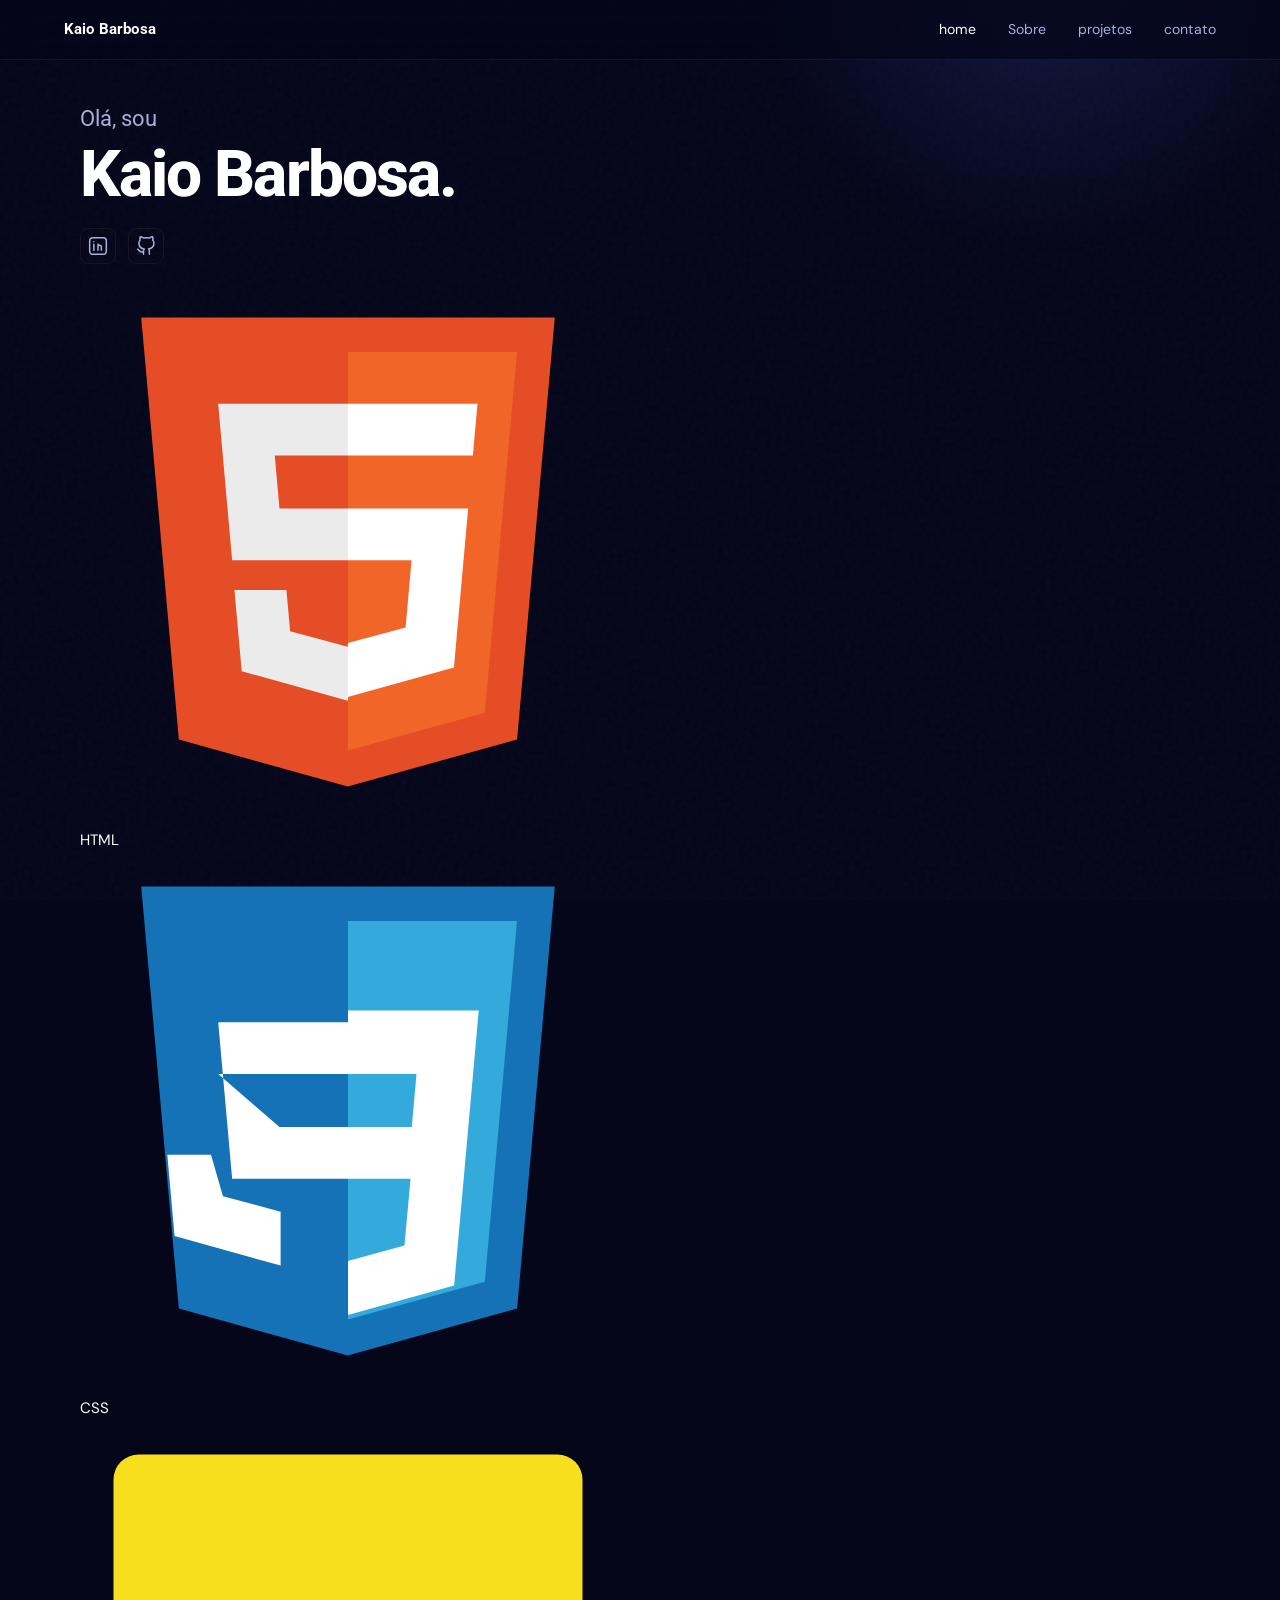
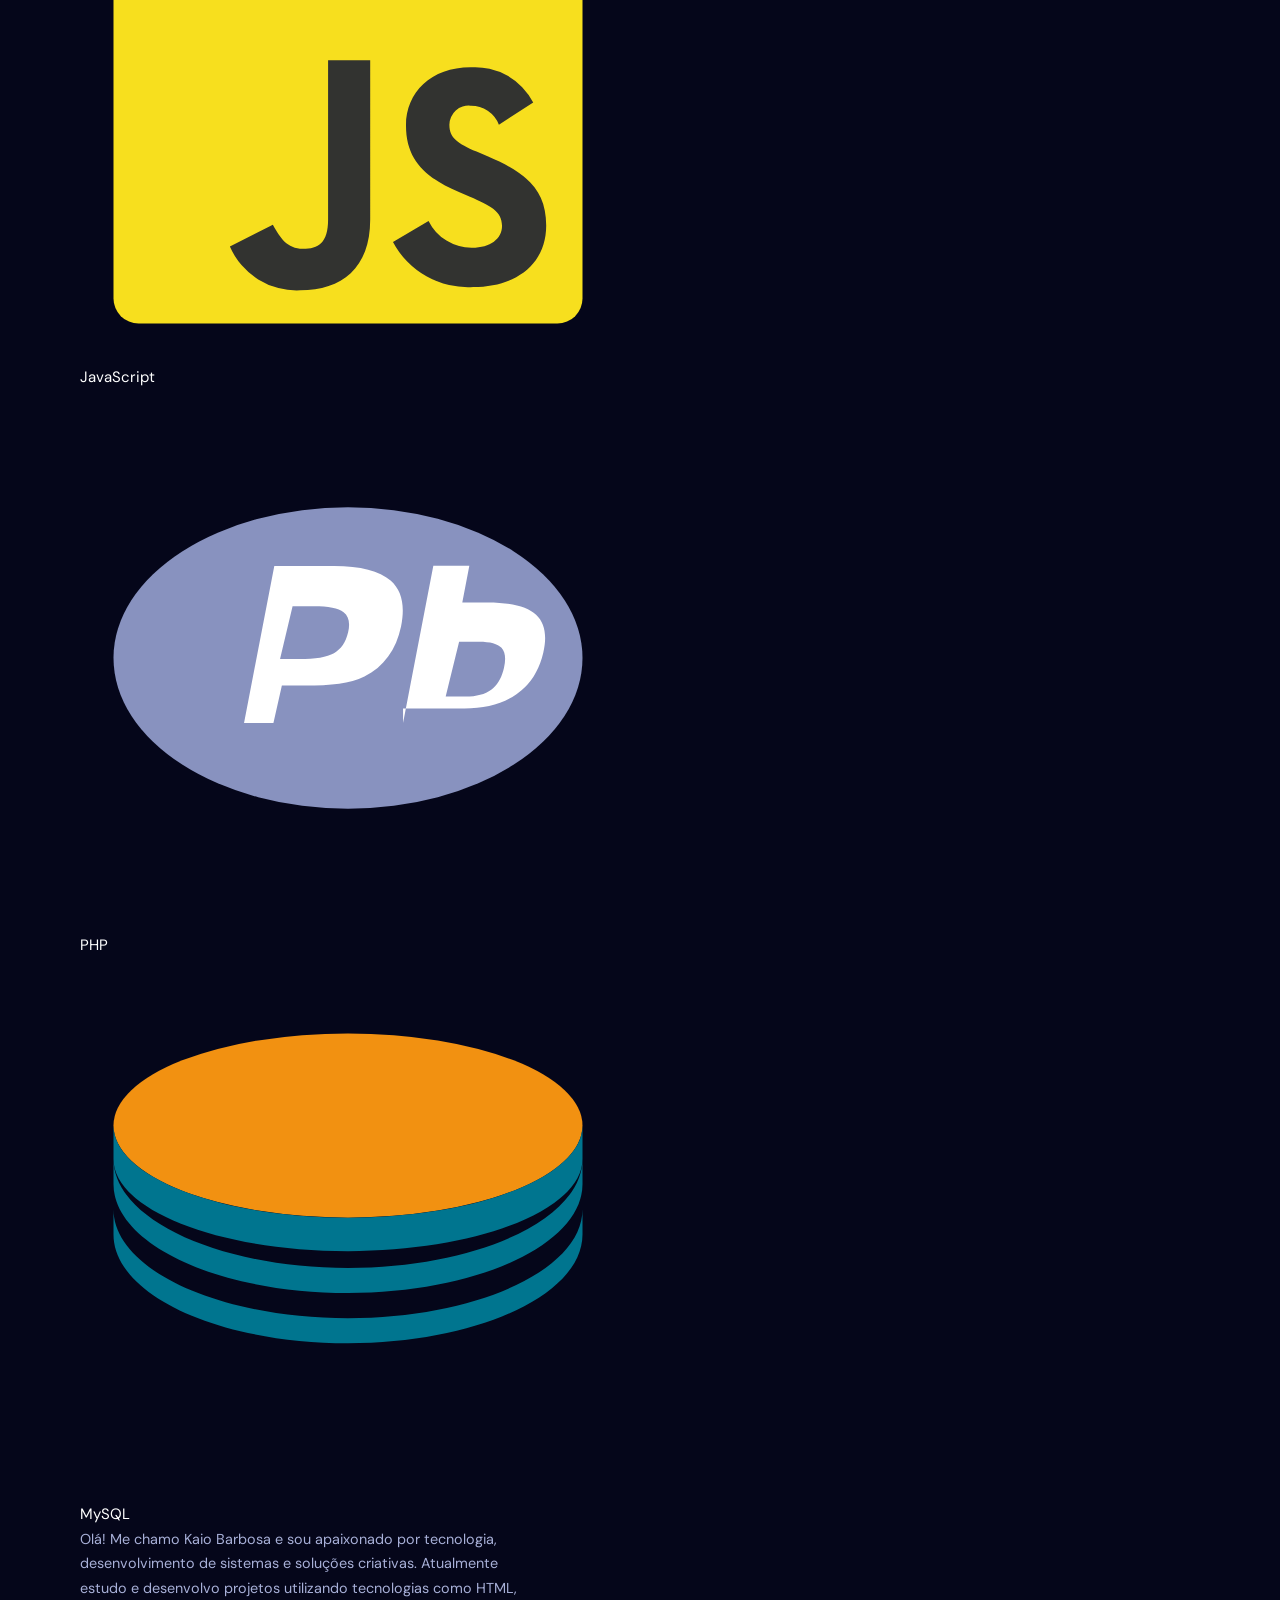
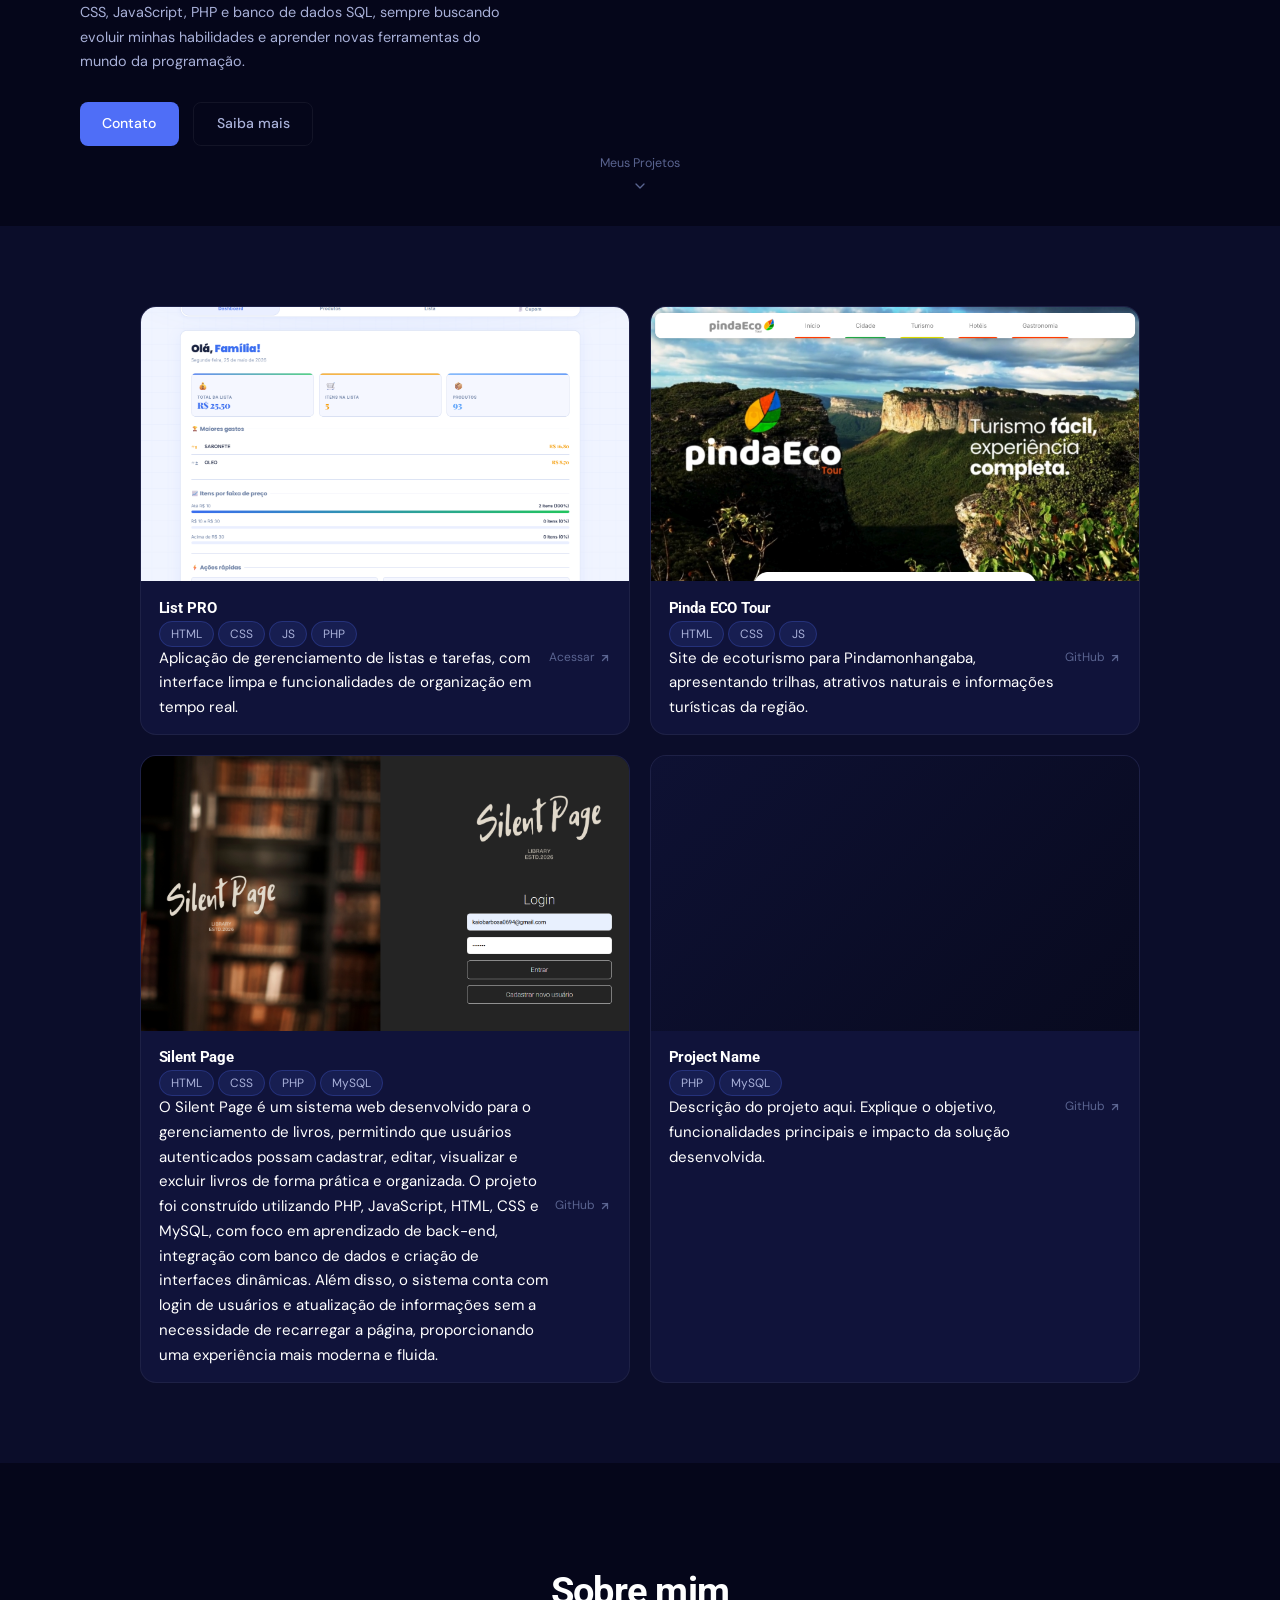
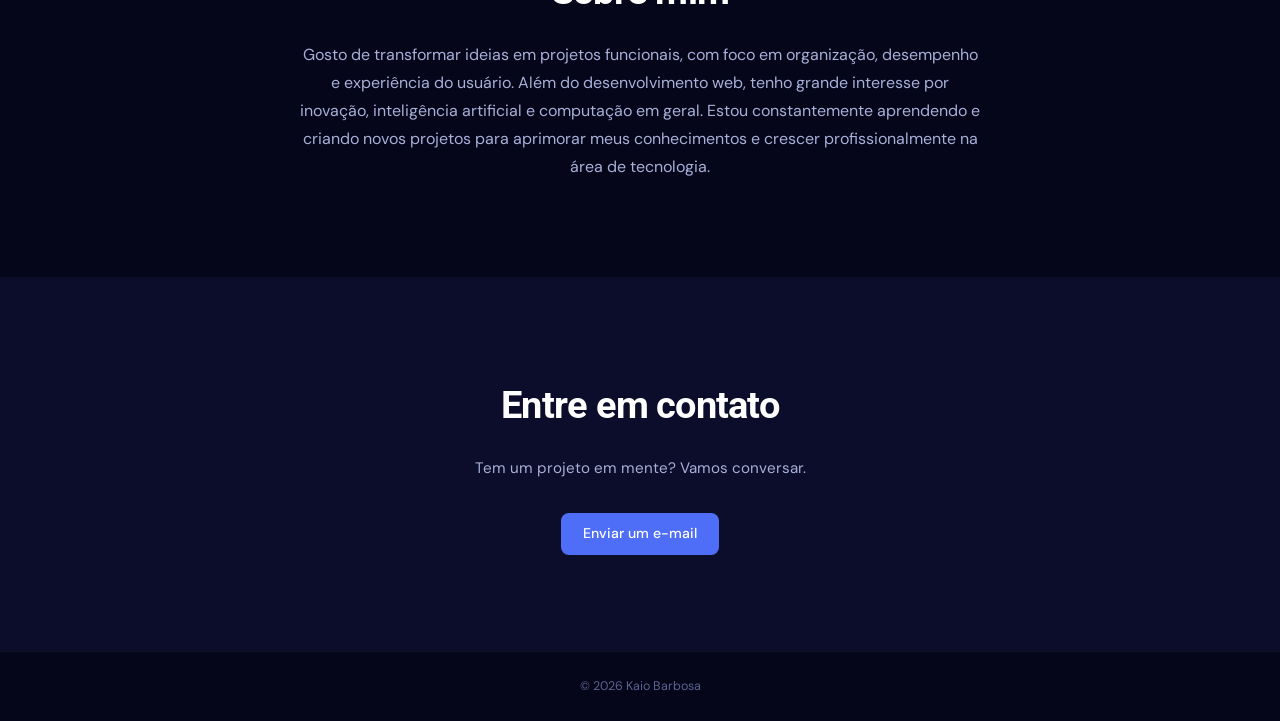
==== index.html @ b432eb0a "atualizando links" ====
<!doctype html>
<html lang="pt_BR">
  <head>
    <meta charset="UTF-8" />
    <meta name="viewport" content="width=device-width, initial-scale=1.0" />
    <title>Kaio Barbosa – Portfolio</title>
    <link rel="stylesheet" href="style.css" />
    <link rel="preconnect" href="https://fonts.googleapis.com" />
    <link rel="preconnect" href="https://fonts.gstatic.com" crossorigin />
    <link
      href="https://fonts.googleapis.com/css2?family=Roboto:wght@300;400;500;700;900&family=DM+Sans:ital,opsz,wght@0,9..40,300;0,9..40,400;0,9..40,500;1,9..40,300&display=swap"
      rel="stylesheet"
    />
  </head>
  <body>
    <!-- NAV -->
    <nav class="nav">
      <span class="nav__logo">Kaio Barbosa</span>
      <ul class="nav__links">
        <li><a href="#hero" class="nav__link active">home</a></li>
        <li><a href="#about" class="nav__link">Sobre</a></li>
        <li><a href="#projects" class="nav__link">projetos</a></li>
        <li><a href="#contact" class="nav__link">contato</a></li>
      </ul>
    </nav>

    <!-- HERO -->
    <section class="hero" id="hero">
      <div class="hero__text">
        <p class="hero__greeting">Olá, sou</p>
        <h1 class="hero__name">Kaio Barbosa.</h1>

        <div class="hero__socials">
          <!-- LinkedIn -->
          <a href="https://www.linkedin.com/in/kaio-barbosa-9aa076366/" class="social-icon" aria-label="LinkedIn">
            <svg
              width="20"
              height="20"
              viewBox="0 0 24 24"
              fill="none"
              stroke="currentColor"
              stroke-width="1.8"
              stroke-linecap="round"
              stroke-linejoin="round"
            >
              <rect x="2" y="2" width="20" height="20" rx="4" />
              <path d="M7 10v7M7 7v.01M12 17v-4a2 2 0 0 1 4 0v4M12 10v7" />
            </svg>
          </a>
          <!-- GitHub -->
          <a href="https://github.com/Kaiob0694" class="social-icon" aria-label="GitHub">
            <svg
              width="20"
              height="20"
              viewBox="0 0 24 24"
              fill="none"
              stroke="currentColor"
              stroke-width="1.8"
              stroke-linecap="round"
              stroke-linejoin="round"
            >
              <path
                d="M9 19c-5 1.5-5-2.5-7-3m14 6v-3.87a3.37 3.37 0 0 0-.94-2.61c3.14-.35 6.44-1.54 6.44-7A5.44 5.44 0 0 0 20 4.77 5.07 5.07 0 0 0 19.91 1S18.73.65 16 2.48a13.38 13.38 0 0 0-7 0C6.27.65 5.09 1 5.09 1A5.07 5.07 0 0 0 5 4.77a5.44 5.44 0 0 0-1.5 3.78c0 5.42 3.3 6.61 6.44 7A3.37 3.37 0 0 0 9 18.13V22"
              />
            </svg>
          </a>
        </div>

        <!-- TECH ICONS ROW -->
        <div class="hero__tech-icons">
          <!-- HTML5 -->
          <div class="tech-icon" title="HTML5">
            <svg viewBox="0 0 32 32" xmlns="http://www.w3.org/2000/svg">
              <path
                d="M5.902 27.201L3.655 2h24.69l-2.25 25.197L15.985 30z"
                fill="#e44d26"
              />
              <path d="M16 27.858l8.17-2.265 1.922-21.532H16z" fill="#f16529" />
              <path
                d="M16 13.407h-4.09l-.282-3.165H16V7.151H8.25l.074.83.759 8.517H16zm0 8.248l-.014.004-3.442-.929-.22-2.465H9.221l.433 4.852 6.332 1.758.014-.004z"
                fill="#ebebeb"
              />
              <path
                d="M15.989 13.407v3.091h3.806l-.358 4.009-3.448.93v3.216l6.337-1.757.046-.522.726-8.137.076-.83zm0-6.256v3.091h7.466l.062-.694.141-1.567.074-.83z"
                fill="#fff"
              />
            </svg>
            <span>HTML</span>
          </div>

          <!-- CSS3 -->
          <div class="tech-icon" title="CSS3">
            <svg viewBox="0 0 32 32" xmlns="http://www.w3.org/2000/svg">
              <path
                d="M5.902 27.201L3.655 2h24.69l-2.25 25.197L15.985 30z"
                fill="#1572b6"
              />
              <path d="M16 27.858l8.17-2.265 1.922-21.532H16z" fill="#33a9dc" />
              <path
                d="M16 13.191h4.09l-.282 3.165H16v3.091h3.732l-.359 3.988-3.373.93v3.22l6.337-1.757.047-.522.727-8.137.074-.83.62-6.938H16zm-7.75 0H16V10.1H8.25l.074.83.759 8.517H16v-3.091h-4.09zm-.43 4.83H5.213l.433 4.852 6.332 1.758v-3.216l-3.442-.929z"
                fill="#fff"
              />
            </svg>
            <span>CSS</span>
          </div>

          <!-- JavaScript -->
          <div class="tech-icon" title="JavaScript">
            <svg viewBox="0 0 32 32" xmlns="http://www.w3.org/2000/svg">
              <rect
                x="2"
                y="2"
                width="28"
                height="28"
                rx="1.5"
                fill="#f7df1e"
              />
              <path
                d="M20.809 23.875a2.866 2.866 0 0 0 2.6 1.6c1.09 0 1.787-.545 1.787-1.3 0-.9-.716-1.222-1.916-1.747l-.658-.282c-1.9-.809-3.16-1.822-3.16-3.964 0-1.973 1.5-3.476 3.853-3.476a3.889 3.889 0 0 1 3.742 2.107l-2.048 1.314a1.789 1.789 0 0 0-1.694-1.134 1.149 1.149 0 0 0-1.262 1.134c0 .794.49 1.116 1.622 1.608l.658.282c2.237.959 3.5 1.938 3.5 4.134 0 2.369-1.861 3.67-4.359 3.67a5.055 5.055 0 0 1-4.789-2.691zm-9.295.228c.439.777.837 1.435 1.8 1.435.918 0 1.497-.359 1.497-1.754v-9.5h2.514v9.528c0 2.894-1.697 4.208-4.177 4.208a4.342 4.342 0 0 1-4.2-2.619z"
                fill="#323330"
              />
            </svg>
            <span>JavaScript</span>
          </div>

          <!-- PHP -->
          <div class="tech-icon" title="PHP">
            <svg viewBox="0 0 32 32" xmlns="http://www.w3.org/2000/svg">
              <ellipse cx="16" cy="16" rx="14" ry="9" fill="#8892bf" />
              <path
                d="M9.793 19.878L11.6 10.5h3.567c1.584 0 2.709.293 3.375.878.669.585.878 1.497.625 2.736-.143.686-.4 1.285-.771 1.797-.368.51-.84.908-1.416 1.193-.434.212-.937.355-1.509.43-.57.073-1.27.11-2.1.11h-1.319l-.504 2.234zm2.15-3.814h1.15c.96 0 1.65-.117 2.07-.35.424-.236.705-.65.844-1.244.13-.57.04-.972-.27-1.205-.31-.233-.903-.35-1.78-.35h-1.266zm7.344 3.814l1.807-9.378h2.15l-.42 2.184h1.494c1.415 0 2.385.244 2.91.732.524.487.668 1.246.43 2.277-.247 1.08-.78 1.904-1.6 2.472-.816.566-1.856.85-3.12.85h-3.651zm2.545-1.58h1.193c.65 0 1.159-.136 1.527-.408.37-.273.624-.71.762-1.311.124-.547.074-.942-.15-1.185-.224-.243-.67-.364-1.337-.364h-1.193z"
                fill="#fff"
              />
            </svg>
            <span>PHP</span>
          </div>

          <!-- MySQL -->
          <div class="tech-icon" title="MySQL">
            <svg viewBox="0 0 32 32" xmlns="http://www.w3.org/2000/svg">
              <path
                d="M2 16.5c0 3.59 6.268 6.5 14 6.5s14-2.91 14-6.5V15c0 3.59-6.268 6.5-14 6.5S2 18.59 2 15z"
                fill="#00758f"
              />
              <path
                d="M2 12c0 3.59 6.268 6.5 14 6.5S30 15.59 30 12v1.5C30 17.09 23.732 20 16 20S2 17.09 2 13.5z"
                fill="#00758f"
              />
              <ellipse cx="16" cy="10" rx="14" ry="5.5" fill="#f29111" />
              <path
                d="M2 10v2c0 3.04 6.268 5.5 14 5.5S30 15.04 30 12v-2c0 3.04-6.268 5.5-14 5.5S2 13.04 2 10z"
                fill="#00758f"
              />
            </svg>
            <span>MySQL</span>
          </div>
        </div>

        <p class="hero__bio">
          Olá! Me chamo Kaio Barbosa e sou apaixonado por tecnologia,
          desenvolvimento de sistemas e soluções criativas. Atualmente estudo e
          desenvolvo projetos utilizando tecnologias como HTML, CSS, JavaScript,
          PHP e banco de dados SQL, sempre buscando evoluir minhas habilidades e
          aprender novas ferramentas do mundo da programação.
        </p>

        <div class="hero__cta">
          <a href="#contact" class="btn btn--primary">Contato</a>
          <a href="#about" class="btn btn--ghost">Saiba mais</a>
        </div>
      </div>

      <a href="#projects" class="discover">
        <span>Meus Projetos</span>
        <svg
          width="16"
          height="16"
          viewBox="0 0 24 24"
          fill="none"
          stroke="currentColor"
          stroke-width="2"
          stroke-linecap="round"
          stroke-linejoin="round"
        >
          <polyline points="6 9 12 15 18 9" />
        </svg>
      </a>
    </section>

    <!-- PROJECTS -->
    <section class="projects" id="projects">
      <div class="projects__grid">
        <article class="project-card">
          <div class="project-card__img">
            <img src="img/list_pro.png" alt="List PRO" />
          </div>
          <div class="project-card__body">
            <div class="project-card__info">
              <h3 class="project-card__name">List PRO</h3>
              <div class="project-card__tech-tags">
                <span class="tech-tag tech-tag--html">HTML</span>
                <span class="tech-tag tech-tag--css">CSS</span>
                <span class="tech-tag tech-tag--js">JS</span>
                <span class="tech-tag tech-tag--php">PHP</span>
              </div>
              <p class="project-card__desc">
                Aplicação de gerenciamento de listas e tarefas, com interface
                limpa e funcionalidades de organização em tempo real.
              </p>
            </div>
            <a href="https://silentpage.rf.gd/" class="project-card__link">
              Acessar
              <svg
                width="12"
                height="12"
                viewBox="0 0 24 24"
                fill="none"
                stroke="currentColor"
                stroke-width="2.5"
                stroke-linecap="round"
                stroke-linejoin="round"
              >
                <path d="M7 17L17 7M7 7h10v10" />
              </svg>
            </a>
          </div>
        </article>

        <article class="project-card">
          <div class="project-card__img">
            <img src="img/pindaEco.png" alt="Pinda Eco" />
          </div>
          <div class="project-card__body">
            <div class="project-card__info">
              <h3 class="project-card__name">Pinda ECO Tour</h3>
              <div class="project-card__tech-tags">
                <span class="tech-tag tech-tag--html">HTML</span>
                <span class="tech-tag tech-tag--css">CSS</span>
                <span class="tech-tag tech-tag--js">JS</span>
              </div>
              <p class="project-card__desc">
                Site de ecoturismo para Pindamonhangaba, apresentando trilhas,
                atrativos naturais e informações turísticas da região.
              </p>
            </div>
            <a
              href="https://kaiob0694.github.io/ecopinda/"
              class="project-card__link"
            >
              GitHub
              <svg
                width="12"
                height="12"
                viewBox="0 0 24 24"
                fill="none"
                stroke="currentColor"
                stroke-width="2.5"
                stroke-linecap="round"
                stroke-linejoin="round"
              >
                <path d="M7 17L17 7M7 7h10v10" />
              </svg>
            </a>
          </div>
        </article>

        <article class="project-card">
          <div class="project-card__img">
            <img src="img/silent.png" alt="silentPage" />
          </div>
          <div class="project-card__body">
            <div class="project-card__info">
              <h3 class="project-card__name">Silent Page</h3>
              <div class="project-card__tech-tags">
                <span class="tech-tag tech-tag--html">HTML</span>
                <span class="tech-tag tech-tag--css">CSS</span>
                <span class="tech-tag tech-tag--php">PHP</span>
                <span class="tech-tag tech-tag--mysql">MySQL</span>
              </div>
              <p class="project-card__desc">
                O Silent Page é um sistema web desenvolvido para o gerenciamento
                de livros, permitindo que usuários autenticados possam
                cadastrar, editar, visualizar e excluir livros de forma prática
                e organizada. O projeto foi construído utilizando PHP,
                JavaScript, HTML, CSS e MySQL, com foco em aprendizado de
                back-end, integração com banco de dados e criação de interfaces
                dinâmicas. Além disso, o sistema conta com login de usuários e
                atualização de informações sem a necessidade de recarregar a
                página, proporcionando uma experiência mais moderna e fluida.
              </p>
            </div>
            <a href="#" class="project-card__link">
              GitHub
              <svg
                width="12"
                height="12"
                viewBox="0 0 24 24"
                fill="none"
                stroke="currentColor"
                stroke-width="2.5"
                stroke-linecap="round"
                stroke-linejoin="round"
              >
                <path d="M7 17L17 7M7 7h10v10" />
              </svg>
            </a>
          </div>
        </article>

        <article class="project-card">
          <div class="project-card__img"></div>
          <div class="project-card__body">
            <div class="project-card__info">
              <h3 class="project-card__name">Project Name</h3>
              <div class="project-card__tech-tags">
                <span class="tech-tag tech-tag--php">PHP</span>
                <span class="tech-tag tech-tag--mysql">MySQL</span>
              </div>
              <p class="project-card__desc">
                Descrição do projeto aqui. Explique o objetivo, funcionalidades
                principais e impacto da solução desenvolvida.
              </p>
            </div>
            <a href="#" class="project-card__link">
              GitHub
              <svg
                width="12"
                height="12"
                viewBox="0 0 24 24"
                fill="none"
                stroke="currentColor"
                stroke-width="2.5"
                stroke-linecap="round"
                stroke-linejoin="round"
              >
                <path d="M7 17L17 7M7 7h10v10" />
              </svg>
            </a>
          </div>
        </article>
      </div>
    </section>

    <!-- ABOUT -->
    <section class="about" id="about">
      <div class="about__inner">
        <h2 class="section-title">Sobre mim</h2>
        <p class="about__text">
          Gosto de transformar ideias em projetos funcionais, com foco em
          organização, desempenho e experiência do usuário. Além do
          desenvolvimento web, tenho grande interesse por inovação, inteligência
          artificial e computação em geral. Estou constantemente aprendendo e
          criando novos projetos para aprimorar meus conhecimentos e crescer
          profissionalmente na área de tecnologia.
        </p>
      </div>
    </section>

    <!-- CONTACT -->
    <section class="contact" id="contact">
      <div class="contact__inner">
        <h2 class="section-title">Entre em contato</h2>
        <p class="contact__sub">Tem um projeto em mente? Vamos conversar.</p>
        <a href="mailto:kaio@example.com" class="btn btn--primary"
          >Enviar um e-mail</a
        >
      </div>
    </section>

    <footer class="footer">
      <span>© 2026 Kaio Barbosa</span>
    </footer>

    <script src="script.js"></script>
  </body>
</html>
---- style.css ----
/* ─── RESET & TOKENS ─────────────────────────────────────────────────────── */
*, *::before, *::after { box-sizing: border-box; margin: 0; padding: 0; }

:root {
  --bg-base:    #05061a;
  --bg-surface: #0b0d2a;
  --bg-card:    #10133a;
  --bg-card2:   #0e1133;
  --accent:     #4f6ef7;
  --accent-soft:#2a3a8c;
  --text-hi:    #ffffff;
  --text-mid:   #a8b0d8;
  --text-lo:    #5a6490;
  --border:     rgba(255,255,255,.06);
  --radius:     16px;
  --font-head:  'Roboto', sans-serif;
  --font-body:  'DM Sans', sans-serif;
}

html { scroll-behavior: smooth; }

body {
  background: var(--bg-base);
  color: var(--text-hi);
  font-family: var(--font-body);
  font-size: 15px;
  line-height: 1.65;
  overflow-x: hidden;
}

/* subtle noise overlay */
body::before {
  content: '';
  position: fixed;
  inset: 0;
  background-image: url("data:image/svg+xml,%3Csvg viewBox='0 0 200 200' xmlns='http://www.w3.org/2000/svg'%3E%3Cfilter id='n'%3E%3CfeTurbulence type='fractalNoise' baseFrequency='0.85' numOctaves='4' stitchTiles='stitch'/%3E%3C/filter%3E%3Crect width='100%25' height='100%25' filter='url(%23n)' opacity='1'/%3E%3C/svg%3E");
  opacity: .03;
  pointer-events: none;
  z-index: 0;
}

/* ─── TYPOGRAPHY HELPERS ─────────────────────────────────────────────────── */
.section-title {
  font-family: var(--font-head);
  font-size: clamp(1.6rem, 4vw, 2.4rem);
  font-weight: 700;
  letter-spacing: -.02em;
  margin-bottom: 1.2rem;
}

/* ─── NAV ────────────────────────────────────────────────────────────────── */
.nav {
  position: fixed;
  top: 0; left: 0; right: 0;
  z-index: 100;
  display: flex;
  align-items: center;
  justify-content: space-between;
  padding: 0 clamp(1.5rem, 5vw, 4rem);
  height: 60px;
  background: rgba(5, 6, 26, .75);
  backdrop-filter: blur(18px);
  border-bottom: 1px solid var(--border);
}

.nav__logo {
  font-family: var(--font-head);
  font-weight: 700;
  font-size: .95rem;
  letter-spacing: .01em;
  color: var(--text-hi);
}

.nav__links {
  display: flex;
  gap: 2rem;
  list-style: none;
}

.nav__link {
  color: var(--text-mid);
  text-decoration: none;
  font-size: .88rem;
  font-weight: 400;
  transition: color .2s;
}
.nav__link:hover,
.nav__link.active { color: var(--text-hi); }

/* ─── HERO ───────────────────────────────────────────────────────────────── */
.hero {
  position: relative;
  min-height: 100vh;
  display: grid;
  grid-template-columns: 1fr 1fr;
  align-items: center;
  gap: 3rem;
  padding: 100px clamp(1.5rem, 7vw, 5rem) 5rem;
  overflow: hidden;
}

/* radial bg glow */
.hero::after {
  content: '';
  position: absolute;
  top: -10%;
  right: -5%;
  width: 600px;
  height: 600px;
  background: radial-gradient(circle, rgba(79,110,247,.18) 0%, transparent 70%);
  pointer-events: none;
}

.hero__greeting {
  font-size: clamp(1.1rem, 2.5vw, 1.4rem);
  font-family: var(--font-head);
  color: var(--text-mid);
  font-weight: 400;
  animation: fadeUp .6s ease both;
}

.hero__name {
  font-family: var(--font-head);
  font-size: clamp(2.2rem, 6vw, 4rem);
  font-weight: 800;
  letter-spacing: -.03em;
  line-height: 1.05;
  margin-top: .25rem;
  animation: fadeUp .6s .1s ease both;
}

.hero__socials {
  display: flex;
  gap: .75rem;
  margin: 1.25rem 0;
  animation: fadeUp .6s .2s ease both;
}

.social-icon {
  display: grid;
  place-items: center;
  width: 36px;
  height: 36px;
  border: 1px solid var(--border);
  border-radius: 8px;
  color: var(--text-mid);
  transition: color .2s, border-color .2s, background .2s;
}
.social-icon:hover {
  color: var(--text-hi);
  border-color: var(--accent);
  background: rgba(79,110,247,.1);
}

.hero__bio {
  color: var(--text-mid);
  max-width: 440px;
  font-size: .9rem;
  line-height: 1.7;
  animation: fadeUp .6s .3s ease both;
}

.hero__cta {
  display: flex;
  gap: .9rem;
  margin-top: 1.75rem;
  animation: fadeUp .6s .4s ease both;
}

/* ─── BUTTONS ────────────────────────────────────────────────────────────── */
.btn {
  display: inline-flex;
  align-items: center;
  gap: .4rem;
  padding: .6rem 1.4rem;
  border-radius: 8px;
  font-family: var(--font-body);
  font-size: .88rem;
  font-weight: 500;
  cursor: pointer;
  text-decoration: none;
  transition: opacity .2s, transform .15s;
}
.btn:hover { opacity: .88; transform: translateY(-1px); }

.btn--primary {
  background: var(--accent);
  color: #fff;
  border: none;
}

.btn--ghost {
  background: transparent;
  color: var(--text-mid);
  border: 1px solid var(--border);
}
.btn--ghost:hover { color: var(--text-hi); border-color: rgba(255,255,255,.2); }

/* ─── HERO CARD ──────────────────────────────────────────────────────────── */
.hero__visual {
  display: flex;
  flex-direction: column;
  align-items: center;
  gap: 1.5rem;
  animation: fadeUp .6s .15s ease both;
}

.hero__card {
  position: relative;
  width: 100%;
  max-width: 460px;
  aspect-ratio: 16/9;
  background: var(--bg-card);
  border: 1px solid var(--border);
  border-radius: var(--radius);
  overflow: hidden;
  display: flex;
  align-items: flex-end;
}

.hero__card-glow {
  position: absolute;
  inset: 0;
  background: radial-gradient(ellipse at 30% 30%, rgba(79,110,247,.25) 0%, transparent 65%);
  pointer-events: none;
}

.hero__card-content {
  position: relative;
  padding: 1.5rem;
  width: 100%;
}

.hero__card-label {
  font-family: var(--font-head);
  font-size: .75rem;
  font-weight: 600;
  letter-spacing: .1em;
  text-transform: uppercase;
  color: var(--accent);
  display: block;
  margin-bottom: .75rem;
}

.hero__tech-stack {
  display: flex;
  flex-wrap: wrap;
  gap: .4rem;
}

.tech-tag {
  padding: .25rem .7rem;
  background: rgba(79,110,247,.12);
  border: 1px solid rgba(79,110,247,.25);
  border-radius: 999px;
  font-size: .75rem;
  color: var(--text-mid);
}

.hero__dots {
  display: flex;
  gap: .5rem;
}

.dot {
  width: 28px;
  height: 28px;
  border-radius: 50%;
  border: 1px solid var(--border);
  background: transparent;
  cursor: pointer;
  color: var(--text-lo);
  font-size: .65rem;
  transition: border-color .2s, background .2s;
}
.dot.active,
.dot:hover {
  border-color: var(--accent);
  background: rgba(79,110,247,.15);
}

/* ─── DISCOVER ───────────────────────────────────────────────────────────── */
.discover {
  position: absolute;
  bottom: 2rem;
  left: 50%;
  transform: translateX(-50%);
  display: flex;
  flex-direction: column;
  align-items: center;
  gap: .3rem;
  color: var(--text-lo);
  font-size: .78rem;
  text-decoration: none;
  animation: bounce 2s 1s ease-in-out infinite;
  transition: color .2s;
}
.discover:hover { color: var(--text-mid); }

@keyframes bounce {
  0%,100% { transform: translateX(-50%) translateY(0); }
  50%      { transform: translateX(-50%) translateY(6px); }
}

/* ─── PROJECTS ───────────────────────────────────────────────────────────── */
.projects {
  padding: 5rem clamp(1.5rem, 7vw, 5rem);
  background: var(--bg-surface);
  position: relative;
  z-index: 1;
}

.projects__grid {
  display: grid;
  grid-template-columns: 1fr 1fr;
  gap: 1.25rem;
  max-width: 1000px;
  margin: 0 auto;
}

.project-card {
  position: relative;
  background: var(--bg-card);
  border: 1px solid var(--border);
  border-radius: var(--radius);
  overflow: hidden;
  transition: transform .25s ease, border-color .25s ease;
  cursor: pointer;
}
.project-card:hover {
  transform: translateY(-4px);
  border-color: rgba(79,110,247,.35);
}

.project-card__img {
  width: 100%;
  aspect-ratio: 16/9;
  background: linear-gradient(135deg, var(--bg-card2) 0%, #080a1f 100%);
  position: relative;
  overflow: hidden;
}

.project-card__img img {
  width: 100%;
  height: 100%;
  object-fit: cover;
  display: block;
}

/* subtle shimmer on hover */
.project-card__img::after {
  content: '';
  position: absolute;
  inset: 0;
  background: linear-gradient(120deg, transparent 30%, rgba(79,110,247,.07) 50%, transparent 70%);
  transform: translateX(-100%);
  transition: transform .5s ease;
}
.project-card:hover .project-card__img::after {
  transform: translateX(100%);
}

.project-card__body {
  display: flex;
  align-items: center;
  justify-content: space-between;
  padding: .9rem 1.1rem;
}

.project-card__name {
  font-family: var(--font-head);
  font-size: .95rem;
  font-weight: 700;
  letter-spacing: -.01em;
}

.project-card__link {
  display: inline-flex;
  align-items: center;
  gap: .3rem;
  font-size: .75rem;
  color: var(--text-lo);
  text-decoration: none;
  transition: color .2s;
}
.project-card__link:hover { color: var(--accent); }

/* ─── ABOUT ──────────────────────────────────────────────────────────────── */
.about {
  padding: 6rem clamp(1.5rem, 7vw, 5rem);
  position: relative;
  z-index: 1;
}

.about__inner { max-width: 680px; margin: 0 auto; text-align: center; }

.about__text {
  color: var(--text-mid);
  font-size: 1rem;
  line-height: 1.75;
}

/* ─── CONTACT ────────────────────────────────────────────────────────────── */
.contact {
  padding: 6rem clamp(1.5rem, 7vw, 5rem);
  background: var(--bg-surface);
  text-align: center;
  position: relative;
  z-index: 1;
}

.contact__inner { max-width: 480px; margin: 0 auto; }

.contact__sub {
  color: var(--text-mid);
  margin-bottom: 2rem;
  font-size: .95rem;
}

/* ─── FOOTER ─────────────────────────────────────────────────────────────── */
.footer {
  text-align: center;
  padding: 1.5rem;
  font-size: .78rem;
  color: var(--text-lo);
  border-top: 1px solid var(--border);
  position: relative;
  z-index: 1;
}

/* ─── ANIMATIONS ─────────────────────────────────────────────────────────── */
@keyframes fadeUp {
  from { opacity: 0; transform: translateY(20px); }
  to   { opacity: 1; transform: translateY(0); }
}

/* ─── RESPONSIVE ─────────────────────────────────────────────────────────── */
@media (max-width: 768px) {
  .hero {
    grid-template-columns: 1fr;
    padding-top: 90px;
    text-align: center;
  }
  .hero__visual { order: -1; }
  .hero__socials { justify-content: center; }
  .hero__bio { margin: 0 auto; }
  .hero__cta { justify-content: center; }
  .projects__grid { grid-template-columns: 1fr; }
  .nav__links { gap: 1.25rem; }
}

@media (max-width: 480px) {
  .nav__links { display: none; }
}
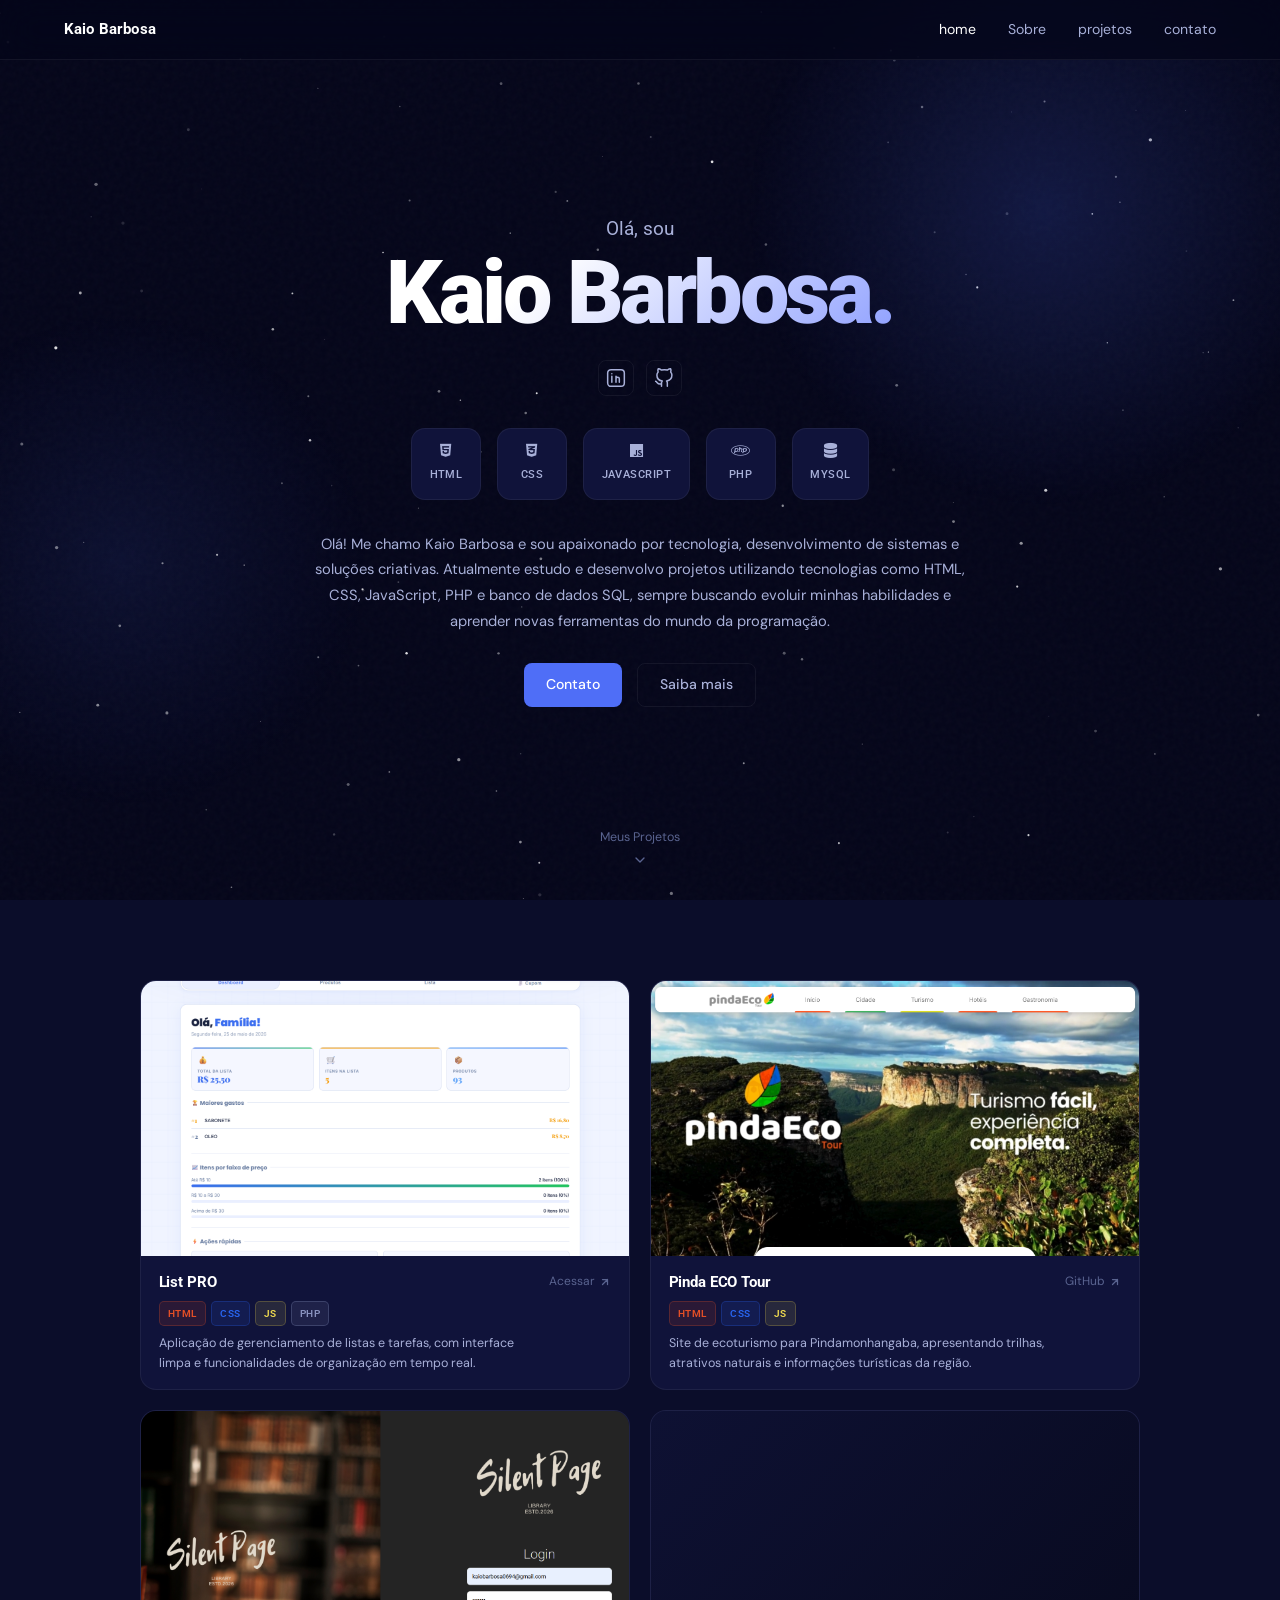
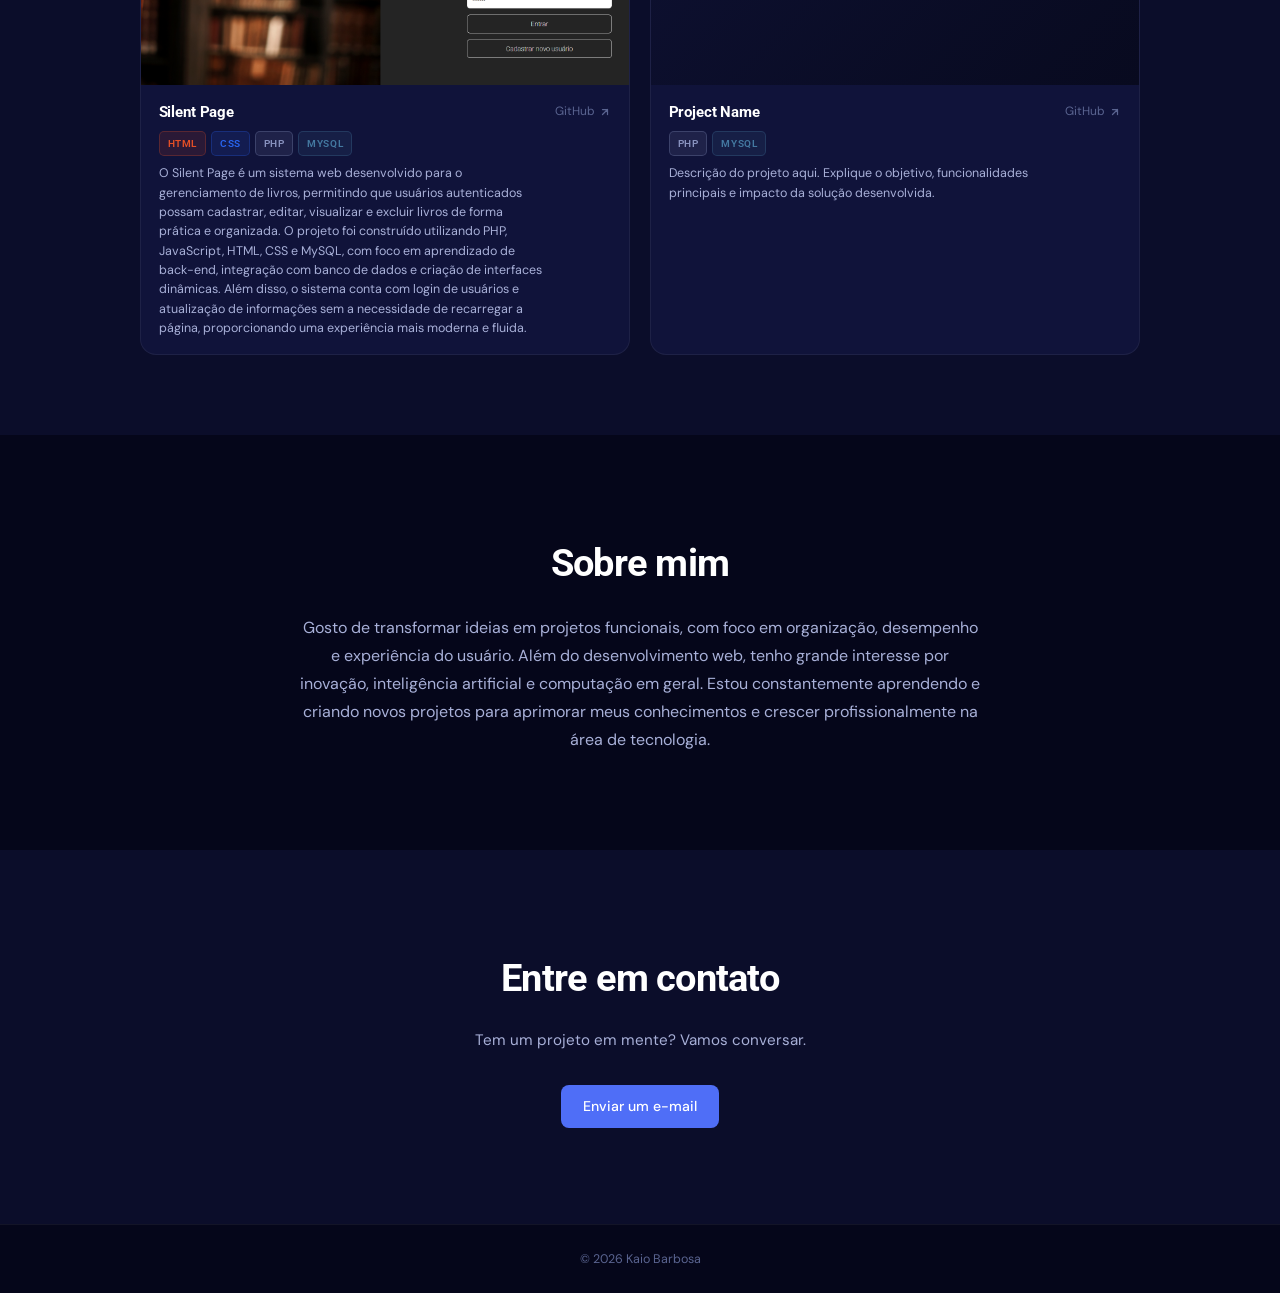
==== commit c77df160: "correção" ====
--- a/index.html
+++ b/index.html
@@ -7,6 +7,10 @@
     <link rel="stylesheet" href="style.css" />
     <link rel="preconnect" href="https://fonts.googleapis.com" />
     <link rel="preconnect" href="https://fonts.gstatic.com" crossorigin />
+    <link
+      rel="stylesheet"
+      href="https://cdnjs.cloudflare.com/ajax/libs/font-awesome/6.5.0/css/all.min.css"
+    />
     <link
       href="https://fonts.googleapis.com/css2?family=Roboto:wght@300;400;500;700;900&family=DM+Sans:ital,opsz,wght@0,9..40,300;0,9..40,400;0,9..40,500;1,9..40,300&display=swap"
       rel="stylesheet"
@@ -24,15 +28,19 @@
       </ul>
     </nav>
 
-    <!-- HERO -->
     <section class="hero" id="hero">
+      <canvas id="starCanvas"></canvas>
       <div class="hero__text">
         <p class="hero__greeting">Olá, sou</p>
         <h1 class="hero__name">Kaio Barbosa.</h1>
 
         <div class="hero__socials">
           <!-- LinkedIn -->
-          <a href="https://www.linkedin.com/in/kaio-barbosa-9aa076366/" class="social-icon" aria-label="LinkedIn">
+          <a
+            href="https://www.linkedin.com/in/kaio-barbosa-9aa076366/"
+            class="social-icon"
+            aria-label="LinkedIn"
+          >
             <svg
               width="20"
               height="20"
@@ -48,7 +56,11 @@
             </svg>
           </a>
           <!-- GitHub -->
-          <a href="https://github.com/Kaiob0694" class="social-icon" aria-label="GitHub">
+          <a
+            href="https://github.com/Kaiob0694"
+            class="social-icon"
+            aria-label="GitHub"
+          >
             <svg
               width="20"
               height="20"
@@ -68,90 +80,24 @@
 
         <!-- TECH ICONS ROW -->
         <div class="hero__tech-icons">
-          <!-- HTML5 -->
           <div class="tech-icon" title="HTML5">
-            <svg viewBox="0 0 32 32" xmlns="http://www.w3.org/2000/svg">
-              <path
-                d="M5.902 27.201L3.655 2h24.69l-2.25 25.197L15.985 30z"
-                fill="#e44d26"
-              />
-              <path d="M16 27.858l8.17-2.265 1.922-21.532H16z" fill="#f16529" />
-              <path
-                d="M16 13.407h-4.09l-.282-3.165H16V7.151H8.25l.074.83.759 8.517H16zm0 8.248l-.014.004-3.442-.929-.22-2.465H9.221l.433 4.852 6.332 1.758.014-.004z"
-                fill="#ebebeb"
-              />
-              <path
-                d="M15.989 13.407v3.091h3.806l-.358 4.009-3.448.93v3.216l6.337-1.757.046-.522.726-8.137.076-.83zm0-6.256v3.091h7.466l.062-.694.141-1.567.074-.83z"
-                fill="#fff"
-              />
-            </svg>
+            <i class="fa-brands fa-html5"></i>
             <span>HTML</span>
           </div>
-
-          <!-- CSS3 -->
           <div class="tech-icon" title="CSS3">
-            <svg viewBox="0 0 32 32" xmlns="http://www.w3.org/2000/svg">
-              <path
-                d="M5.902 27.201L3.655 2h24.69l-2.25 25.197L15.985 30z"
-                fill="#1572b6"
-              />
-              <path d="M16 27.858l8.17-2.265 1.922-21.532H16z" fill="#33a9dc" />
-              <path
-                d="M16 13.191h4.09l-.282 3.165H16v3.091h3.732l-.359 3.988-3.373.93v3.22l6.337-1.757.047-.522.727-8.137.074-.83.62-6.938H16zm-7.75 0H16V10.1H8.25l.074.83.759 8.517H16v-3.091h-4.09zm-.43 4.83H5.213l.433 4.852 6.332 1.758v-3.216l-3.442-.929z"
-                fill="#fff"
-              />
-            </svg>
+            <i class="fa-brands fa-css3-alt"></i>
             <span>CSS</span>
           </div>
-
-          <!-- JavaScript -->
           <div class="tech-icon" title="JavaScript">
-            <svg viewBox="0 0 32 32" xmlns="http://www.w3.org/2000/svg">
-              <rect
-                x="2"
-                y="2"
-                width="28"
-                height="28"
-                rx="1.5"
-                fill="#f7df1e"
-              />
-              <path
-                d="M20.809 23.875a2.866 2.866 0 0 0 2.6 1.6c1.09 0 1.787-.545 1.787-1.3 0-.9-.716-1.222-1.916-1.747l-.658-.282c-1.9-.809-3.16-1.822-3.16-3.964 0-1.973 1.5-3.476 3.853-3.476a3.889 3.889 0 0 1 3.742 2.107l-2.048 1.314a1.789 1.789 0 0 0-1.694-1.134 1.149 1.149 0 0 0-1.262 1.134c0 .794.49 1.116 1.622 1.608l.658.282c2.237.959 3.5 1.938 3.5 4.134 0 2.369-1.861 3.67-4.359 3.67a5.055 5.055 0 0 1-4.789-2.691zm-9.295.228c.439.777.837 1.435 1.8 1.435.918 0 1.497-.359 1.497-1.754v-9.5h2.514v9.528c0 2.894-1.697 4.208-4.177 4.208a4.342 4.342 0 0 1-4.2-2.619z"
-                fill="#323330"
-              />
-            </svg>
+            <i class="fa-brands fa-js"></i>
             <span>JavaScript</span>
           </div>
-
-          <!-- PHP -->
           <div class="tech-icon" title="PHP">
-            <svg viewBox="0 0 32 32" xmlns="http://www.w3.org/2000/svg">
-              <ellipse cx="16" cy="16" rx="14" ry="9" fill="#8892bf" />
-              <path
-                d="M9.793 19.878L11.6 10.5h3.567c1.584 0 2.709.293 3.375.878.669.585.878 1.497.625 2.736-.143.686-.4 1.285-.771 1.797-.368.51-.84.908-1.416 1.193-.434.212-.937.355-1.509.43-.57.073-1.27.11-2.1.11h-1.319l-.504 2.234zm2.15-3.814h1.15c.96 0 1.65-.117 2.07-.35.424-.236.705-.65.844-1.244.13-.57.04-.972-.27-1.205-.31-.233-.903-.35-1.78-.35h-1.266zm7.344 3.814l1.807-9.378h2.15l-.42 2.184h1.494c1.415 0 2.385.244 2.91.732.524.487.668 1.246.43 2.277-.247 1.08-.78 1.904-1.6 2.472-.816.566-1.856.85-3.12.85h-3.651zm2.545-1.58h1.193c.65 0 1.159-.136 1.527-.408.37-.273.624-.71.762-1.311.124-.547.074-.942-.15-1.185-.224-.243-.67-.364-1.337-.364h-1.193z"
-                fill="#fff"
-              />
-            </svg>
+            <i class="fa-brands fa-php"></i>
             <span>PHP</span>
           </div>
-
-          <!-- MySQL -->
           <div class="tech-icon" title="MySQL">
-            <svg viewBox="0 0 32 32" xmlns="http://www.w3.org/2000/svg">
-              <path
-                d="M2 16.5c0 3.59 6.268 6.5 14 6.5s14-2.91 14-6.5V15c0 3.59-6.268 6.5-14 6.5S2 18.59 2 15z"
-                fill="#00758f"
-              />
-              <path
-                d="M2 12c0 3.59 6.268 6.5 14 6.5S30 15.59 30 12v1.5C30 17.09 23.732 20 16 20S2 17.09 2 13.5z"
-                fill="#00758f"
-              />
-              <ellipse cx="16" cy="10" rx="14" ry="5.5" fill="#f29111" />
-              <path
-                d="M2 10v2c0 3.04 6.268 5.5 14 5.5S30 15.04 30 12v-2c0 3.04-6.268 5.5-14 5.5S2 13.04 2 10z"
-                fill="#00758f"
-              />
-            </svg>
+            <i class="fa-solid fa-database"></i>
             <span>MySQL</span>
           </div>
         </div>
@@ -289,7 +235,7 @@
                 página, proporcionando uma experiência mais moderna e fluida.
               </p>
             </div>
-            <a href="#" class="project-card__link">
+            <a href="https://bibliotech.rf.gd/?i=1" class="project-card__link">
               GitHub
               <svg
                 width="12"
--- a/style.css
+++ b/style.css
@@ -1,23 +1,31 @@
 /* ─── RESET & TOKENS ─────────────────────────────────────────────────────── */
-*, *::before, *::after { box-sizing: border-box; margin: 0; padding: 0; }
+*,
+*::before,
+*::after {
+  box-sizing: border-box;
+  margin: 0;
+  padding: 0;
+}
 
 :root {
-  --bg-base:    #05061a;
+  --bg-base: #05061a;
   --bg-surface: #0b0d2a;
-  --bg-card:    #10133a;
-  --bg-card2:   #0e1133;
-  --accent:     #4f6ef7;
-  --accent-soft:#2a3a8c;
-  --text-hi:    #ffffff;
-  --text-mid:   #a8b0d8;
-  --text-lo:    #5a6490;
-  --border:     rgba(255,255,255,.06);
-  --radius:     16px;
-  --font-head:  'Roboto', sans-serif;
-  --font-body:  'DM Sans', sans-serif;
-}
-
-html { scroll-behavior: smooth; }
+  --bg-card: #10133a;
+  --bg-card2: #0e1133;
+  --accent: #4f6ef7;
+  --accent-soft: #2a3a8c;
+  --text-hi: #ffffff;
+  --text-mid: #a8b0d8;
+  --text-lo: #5a6490;
+  --border: rgba(255, 255, 255, 0.06);
+  --radius: 16px;
+  --font-head: "Roboto", sans-serif;
+  --font-body: "DM Sans", sans-serif;
+}
+
+html {
+  scroll-behavior: smooth;
+}
 
 body {
   background: var(--bg-base);
@@ -30,11 +38,11 @@
 
 /* subtle noise overlay */
 body::before {
-  content: '';
+  content: "";
   position: fixed;
   inset: 0;
   background-image: url("data:image/svg+xml,%3Csvg viewBox='0 0 200 200' xmlns='http://www.w3.org/2000/svg'%3E%3Cfilter id='n'%3E%3CfeTurbulence type='fractalNoise' baseFrequency='0.85' numOctaves='4' stitchTiles='stitch'/%3E%3C/filter%3E%3Crect width='100%25' height='100%25' filter='url(%23n)' opacity='1'/%3E%3C/svg%3E");
-  opacity: .03;
+  opacity: 0.03;
   pointer-events: none;
   z-index: 0;
 }
@@ -44,21 +52,23 @@
   font-family: var(--font-head);
   font-size: clamp(1.6rem, 4vw, 2.4rem);
   font-weight: 700;
-  letter-spacing: -.02em;
+  letter-spacing: -0.02em;
   margin-bottom: 1.2rem;
 }
 
 /* ─── NAV ────────────────────────────────────────────────────────────────── */
 .nav {
   position: fixed;
-  top: 0; left: 0; right: 0;
+  top: 0;
+  left: 0;
+  right: 0;
   z-index: 100;
   display: flex;
   align-items: center;
   justify-content: space-between;
   padding: 0 clamp(1.5rem, 5vw, 4rem);
   height: 60px;
-  background: rgba(5, 6, 26, .75);
+  background: rgba(5, 6, 26, 0.75);
   backdrop-filter: blur(18px);
   border-bottom: 1px solid var(--border);
 }
@@ -66,8 +76,8 @@
 .nav__logo {
   font-family: var(--font-head);
   font-weight: 700;
-  font-size: .95rem;
-  letter-spacing: .01em;
+  font-size: 0.95rem;
+  letter-spacing: 0.01em;
   color: var(--text-hi);
 }
 
@@ -80,60 +90,98 @@
 .nav__link {
   color: var(--text-mid);
   text-decoration: none;
-  font-size: .88rem;
+  font-size: 0.88rem;
   font-weight: 400;
-  transition: color .2s;
+  transition: color 0.2s;
 }
 .nav__link:hover,
-.nav__link.active { color: var(--text-hi); }
+.nav__link.active {
+  color: var(--text-hi);
+}
 
 /* ─── HERO ───────────────────────────────────────────────────────────────── */
 .hero {
   position: relative;
   min-height: 100vh;
-  display: grid;
-  grid-template-columns: 1fr 1fr;
-  align-items: center;
-  gap: 3rem;
+  display: flex;
+  flex-direction: column;
+  align-items: center;
+  justify-content: center;
+  text-align: center;
   padding: 100px clamp(1.5rem, 7vw, 5rem) 5rem;
   overflow: hidden;
 }
 
 /* radial bg glow */
 .hero::after {
-  content: '';
+  content: "";
   position: absolute;
   top: -10%;
   right: -5%;
   width: 600px;
   height: 600px;
-  background: radial-gradient(circle, rgba(79,110,247,.18) 0%, transparent 70%);
+  background: radial-gradient(
+    circle,
+    rgba(79, 110, 247, 0.18) 0%,
+    transparent 70%
+  );
   pointer-events: none;
 }
 
+/* second glow left */
+.hero::before {
+  content: "";
+  position: absolute;
+  bottom: 10%;
+  left: -10%;
+  width: 500px;
+  height: 500px;
+  background: radial-gradient(
+    circle,
+    rgba(79, 110, 247, 0.1) 0%,
+    transparent 70%
+  );
+  pointer-events: none;
+  z-index: 0;
+}
+
+.hero__text {
+  position: relative;
+  z-index: 1;
+  display: flex;
+  flex-direction: column;
+  align-items: center;
+  max-width: 820px;
+}
+
 .hero__greeting {
-  font-size: clamp(1.1rem, 2.5vw, 1.4rem);
+  font-size: clamp(1rem, 2.5vw, 1.2rem);
   font-family: var(--font-head);
   color: var(--text-mid);
   font-weight: 400;
-  animation: fadeUp .6s ease both;
+  animation: fadeUp 0.6s ease both;
 }
 
 .hero__name {
   font-family: var(--font-head);
-  font-size: clamp(2.2rem, 6vw, 4rem);
-  font-weight: 800;
-  letter-spacing: -.03em;
-  line-height: 1.05;
-  margin-top: .25rem;
-  animation: fadeUp .6s .1s ease both;
+  font-size: clamp(2.8rem, 8vw, 5.5rem);
+  font-weight: 900;
+  letter-spacing: -0.04em;
+  line-height: 1.02;
+  margin-top: 0.2rem;
+  animation: fadeUp 0.6s 0.1s ease both;
+  /* subtle gradient on the name */
+  background: linear-gradient(135deg, #fff 30%, #8fa0ff 100%);
+  -webkit-background-clip: text;
+  -webkit-text-fill-color: transparent;
+  background-clip: text;
 }
 
 .hero__socials {
   display: flex;
-  gap: .75rem;
-  margin: 1.25rem 0;
-  animation: fadeUp .6s .2s ease both;
+  gap: 0.75rem;
+  margin: 1.4rem 0 0;
+  animation: fadeUp 0.6s 0.2s ease both;
 }
 
 .social-icon {
@@ -144,44 +192,106 @@
   border: 1px solid var(--border);
   border-radius: 8px;
   color: var(--text-mid);
-  transition: color .2s, border-color .2s, background .2s;
+  transition:
+    color 0.2s,
+    border-color 0.2s,
+    background 0.2s;
 }
 .social-icon:hover {
   color: var(--text-hi);
   border-color: var(--accent);
-  background: rgba(79,110,247,.1);
-}
-
+  background: rgba(79, 110, 247, 0.1);
+}
+
+/* ─── TECH ICONS ROW ─────────────────────────────────────────────────────── */
+.hero__tech-icons {
+  display: flex;
+  align-items: center;
+  justify-content: center;
+  gap: 1rem;
+  margin: 2rem 0;
+  animation: fadeUp 0.6s 0.3s ease both;
+  flex-wrap: wrap;
+}
+
+.tech-icon {
+  display: flex;
+  flex-direction: column;
+  align-items: center;
+  gap: 0.45rem;
+  padding: 0.9rem 1.1rem;
+  background: var(--bg-card);
+  border: 1px solid var(--border);
+  border-radius: 14px;
+  color: var(--text-mid);
+  cursor: default;
+  transition:
+    color 0.25s,
+    border-color 0.25s,
+    background 0.25s,
+    transform 0.2s;
+  min-width: 70px;
+}
+
+.tech-icon:hover {
+  color: var(--text-hi);
+  border-color: rgba(79, 110, 247, 0.45);
+  background: rgba(79, 110, 247, 0.08);
+  transform: translateY(-3px);
+}
+
+.tech-icon svg {
+  width: 32px;
+  height: 32px;
+  flex-shrink: 0;
+}
+
+.tech-icon span {
+  font-size: 0.7rem;
+  font-family: var(--font-head);
+  font-weight: 500;
+  letter-spacing: 0.04em;
+  text-transform: uppercase;
+  color: inherit;
+}
+
+/* ─── HERO BIO & CTA ─────────────────────────────────────────────────────── */
 .hero__bio {
   color: var(--text-mid);
-  max-width: 440px;
-  font-size: .9rem;
-  line-height: 1.7;
-  animation: fadeUp .6s .3s ease both;
+  max-width: 680px;
+  font-size: 0.92rem;
+  line-height: 1.75;
+  animation: fadeUp 0.6s 0.4s ease both;
 }
 
 .hero__cta {
   display: flex;
-  gap: .9rem;
+  gap: 0.9rem;
   margin-top: 1.75rem;
-  animation: fadeUp .6s .4s ease both;
+  animation: fadeUp 0.6s 0.5s ease both;
+  justify-content: center;
 }
 
 /* ─── BUTTONS ────────────────────────────────────────────────────────────── */
 .btn {
   display: inline-flex;
   align-items: center;
-  gap: .4rem;
-  padding: .6rem 1.4rem;
+  gap: 0.4rem;
+  padding: 0.6rem 1.4rem;
   border-radius: 8px;
   font-family: var(--font-body);
-  font-size: .88rem;
+  font-size: 0.88rem;
   font-weight: 500;
   cursor: pointer;
   text-decoration: none;
-  transition: opacity .2s, transform .15s;
-}
-.btn:hover { opacity: .88; transform: translateY(-1px); }
+  transition:
+    opacity 0.2s,
+    transform 0.15s;
+}
+.btn:hover {
+  opacity: 0.88;
+  transform: translateY(-1px);
+}
 
 .btn--primary {
   background: var(--accent);
@@ -194,89 +304,9 @@
   color: var(--text-mid);
   border: 1px solid var(--border);
 }
-.btn--ghost:hover { color: var(--text-hi); border-color: rgba(255,255,255,.2); }
-
-/* ─── HERO CARD ──────────────────────────────────────────────────────────── */
-.hero__visual {
-  display: flex;
-  flex-direction: column;
-  align-items: center;
-  gap: 1.5rem;
-  animation: fadeUp .6s .15s ease both;
-}
-
-.hero__card {
-  position: relative;
-  width: 100%;
-  max-width: 460px;
-  aspect-ratio: 16/9;
-  background: var(--bg-card);
-  border: 1px solid var(--border);
-  border-radius: var(--radius);
-  overflow: hidden;
-  display: flex;
-  align-items: flex-end;
-}
-
-.hero__card-glow {
-  position: absolute;
-  inset: 0;
-  background: radial-gradient(ellipse at 30% 30%, rgba(79,110,247,.25) 0%, transparent 65%);
-  pointer-events: none;
-}
-
-.hero__card-content {
-  position: relative;
-  padding: 1.5rem;
-  width: 100%;
-}
-
-.hero__card-label {
-  font-family: var(--font-head);
-  font-size: .75rem;
-  font-weight: 600;
-  letter-spacing: .1em;
-  text-transform: uppercase;
-  color: var(--accent);
-  display: block;
-  margin-bottom: .75rem;
-}
-
-.hero__tech-stack {
-  display: flex;
-  flex-wrap: wrap;
-  gap: .4rem;
-}
-
-.tech-tag {
-  padding: .25rem .7rem;
-  background: rgba(79,110,247,.12);
-  border: 1px solid rgba(79,110,247,.25);
-  border-radius: 999px;
-  font-size: .75rem;
-  color: var(--text-mid);
-}
-
-.hero__dots {
-  display: flex;
-  gap: .5rem;
-}
-
-.dot {
-  width: 28px;
-  height: 28px;
-  border-radius: 50%;
-  border: 1px solid var(--border);
-  background: transparent;
-  cursor: pointer;
-  color: var(--text-lo);
-  font-size: .65rem;
-  transition: border-color .2s, background .2s;
-}
-.dot.active,
-.dot:hover {
-  border-color: var(--accent);
-  background: rgba(79,110,247,.15);
+.btn--ghost:hover {
+  color: var(--text-hi);
+  border-color: rgba(255, 255, 255, 0.2);
 }
 
 /* ─── DISCOVER ───────────────────────────────────────────────────────────── */
@@ -288,18 +318,26 @@
   display: flex;
   flex-direction: column;
   align-items: center;
-  gap: .3rem;
+  gap: 0.3rem;
   color: var(--text-lo);
-  font-size: .78rem;
+  font-size: 0.78rem;
   text-decoration: none;
   animation: bounce 2s 1s ease-in-out infinite;
-  transition: color .2s;
-}
-.discover:hover { color: var(--text-mid); }
+  transition: color 0.2s;
+  z-index: 1;
+}
+.discover:hover {
+  color: var(--text-mid);
+}
 
 @keyframes bounce {
-  0%,100% { transform: translateX(-50%) translateY(0); }
-  50%      { transform: translateX(-50%) translateY(6px); }
+  0%,
+  100% {
+    transform: translateX(-50%) translateY(0);
+  }
+  50% {
+    transform: translateX(-50%) translateY(6px);
+  }
 }
 
 /* ─── PROJECTS ───────────────────────────────────────────────────────────── */
@@ -324,12 +362,14 @@
   border: 1px solid var(--border);
   border-radius: var(--radius);
   overflow: hidden;
-  transition: transform .25s ease, border-color .25s ease;
+  transition:
+    transform 0.25s ease,
+    border-color 0.25s ease;
   cursor: pointer;
 }
 .project-card:hover {
   transform: translateY(-4px);
-  border-color: rgba(79,110,247,.35);
+  border-color: rgba(79, 110, 247, 0.35);
 }
 
 .project-card__img {
@@ -347,14 +387,18 @@
   display: block;
 }
 
-/* subtle shimmer on hover */
 .project-card__img::after {
-  content: '';
+  content: "";
   position: absolute;
   inset: 0;
-  background: linear-gradient(120deg, transparent 30%, rgba(79,110,247,.07) 50%, transparent 70%);
+  background: linear-gradient(
+    120deg,
+    transparent 30%,
+    rgba(79, 110, 247, 0.07) 50%,
+    transparent 70%
+  );
   transform: translateX(-100%);
-  transition: transform .5s ease;
+  transition: transform 0.5s ease;
 }
 .project-card:hover .project-card__img::after {
   transform: translateX(100%);
@@ -362,28 +406,92 @@
 
 .project-card__body {
   display: flex;
-  align-items: center;
+  align-items: flex-start;
   justify-content: space-between;
-  padding: .9rem 1.1rem;
+  padding: 0.9rem 1.1rem 1rem;
+  gap: 0.75rem;
+}
+
+.project-card__info {
+  flex: 1;
+  min-width: 0;
 }
 
 .project-card__name {
   font-family: var(--font-head);
-  font-size: .95rem;
+  font-size: 0.95rem;
   font-weight: 700;
-  letter-spacing: -.01em;
+  letter-spacing: -0.01em;
+  margin-bottom: 0.4rem;
+}
+
+/* ─── TECH TAGS ──────────────────────────────────────────────────────────── */
+.project-card__tech-tags {
+  display: flex;
+  flex-wrap: wrap;
+  gap: 0.3rem;
+  margin-bottom: 0.5rem;
+}
+
+.tech-tag {
+  display: inline-block;
+  font-family: var(--font-head);
+  font-size: 0.65rem;
+  font-weight: 600;
+  letter-spacing: 0.06em;
+  text-transform: uppercase;
+  padding: 0.18rem 0.5rem;
+  border-radius: 5px;
+  border: 1px solid transparent;
+}
+
+.tech-tag--html {
+  color: #e34f26;
+  background: rgba(227, 79, 38, 0.12);
+  border-color: rgba(227, 79, 38, 0.25);
+}
+.tech-tag--css {
+  color: #2965f1;
+  background: rgba(41, 101, 241, 0.12);
+  border-color: rgba(41, 101, 241, 0.25);
+}
+.tech-tag--js {
+  color: #f0db4f;
+  background: rgba(240, 219, 79, 0.1);
+  border-color: rgba(240, 219, 79, 0.22);
+}
+.tech-tag--php {
+  color: #8892be;
+  background: rgba(136, 146, 190, 0.12);
+  border-color: rgba(136, 146, 190, 0.28);
+}
+.tech-tag--mysql {
+  color: #4479a1;
+  background: rgba(68, 121, 161, 0.12);
+  border-color: rgba(68, 121, 161, 0.28);
+}
+
+.project-card__desc {
+  font-size: 0.78rem;
+  color: var(--text-mid);
+  line-height: 1.55;
 }
 
 .project-card__link {
   display: inline-flex;
   align-items: center;
-  gap: .3rem;
-  font-size: .75rem;
+  gap: 0.3rem;
+  font-size: 0.75rem;
   color: var(--text-lo);
   text-decoration: none;
-  transition: color .2s;
-}
-.project-card__link:hover { color: var(--accent); }
+  transition: color 0.2s;
+  white-space: nowrap;
+  flex-shrink: 0;
+  margin-top: 0.15rem;
+}
+.project-card__link:hover {
+  color: var(--accent);
+}
 
 /* ─── ABOUT ──────────────────────────────────────────────────────────────── */
 .about {
@@ -392,7 +500,11 @@
   z-index: 1;
 }
 
-.about__inner { max-width: 680px; margin: 0 auto; text-align: center; }
+.about__inner {
+  max-width: 680px;
+  margin: 0 auto;
+  text-align: center;
+}
 
 .about__text {
   color: var(--text-mid);
@@ -409,19 +521,22 @@
   z-index: 1;
 }
 
-.contact__inner { max-width: 480px; margin: 0 auto; }
+.contact__inner {
+  max-width: 480px;
+  margin: 0 auto;
+}
 
 .contact__sub {
   color: var(--text-mid);
   margin-bottom: 2rem;
-  font-size: .95rem;
+  font-size: 0.95rem;
 }
 
 /* ─── FOOTER ─────────────────────────────────────────────────────────────── */
 .footer {
   text-align: center;
   padding: 1.5rem;
-  font-size: .78rem;
+  font-size: 0.78rem;
   color: var(--text-lo);
   border-top: 1px solid var(--border);
   position: relative;
@@ -430,25 +545,59 @@
 
 /* ─── ANIMATIONS ─────────────────────────────────────────────────────────── */
 @keyframes fadeUp {
-  from { opacity: 0; transform: translateY(20px); }
-  to   { opacity: 1; transform: translateY(0); }
+  from {
+    opacity: 0;
+    transform: translateY(20px);
+  }
+  to {
+    opacity: 1;
+    transform: translateY(0);
+  }
 }
 
 /* ─── RESPONSIVE ─────────────────────────────────────────────────────────── */
 @media (max-width: 768px) {
-  .hero {
+  .hero__tech-icons {
+    gap: 0.6rem;
+  }
+  .tech-icon {
+    padding: 0.75rem 0.85rem;
+    min-width: 60px;
+  }
+  .tech-icon svg {
+    width: 26px;
+    height: 26px;
+  }
+  .projects__grid {
     grid-template-columns: 1fr;
-    padding-top: 90px;
-    text-align: center;
-  }
-  .hero__visual { order: -1; }
-  .hero__socials { justify-content: center; }
-  .hero__bio { margin: 0 auto; }
-  .hero__cta { justify-content: center; }
-  .projects__grid { grid-template-columns: 1fr; }
-  .nav__links { gap: 1.25rem; }
+  }
+  .nav__links {
+    gap: 1.25rem;
+  }
 }
 
 @media (max-width: 480px) {
-  .nav__links { display: none; }
-}
+  .nav__links {
+    display: none;
+  }
+  .hero__tech-icons {
+    gap: 0.5rem;
+  }
+  .tech-icon {
+    padding: 0.65rem 0.7rem;
+    min-width: 54px;
+  }
+}
+.hero {
+  position: relative;
+  overflow: hidden;
+}
+
+#starCanvas {
+  position: absolute;
+  inset: 0;
+  width: 100%;
+  height: 100%;
+  pointer-events: none;
+  z-index: 0;
+}
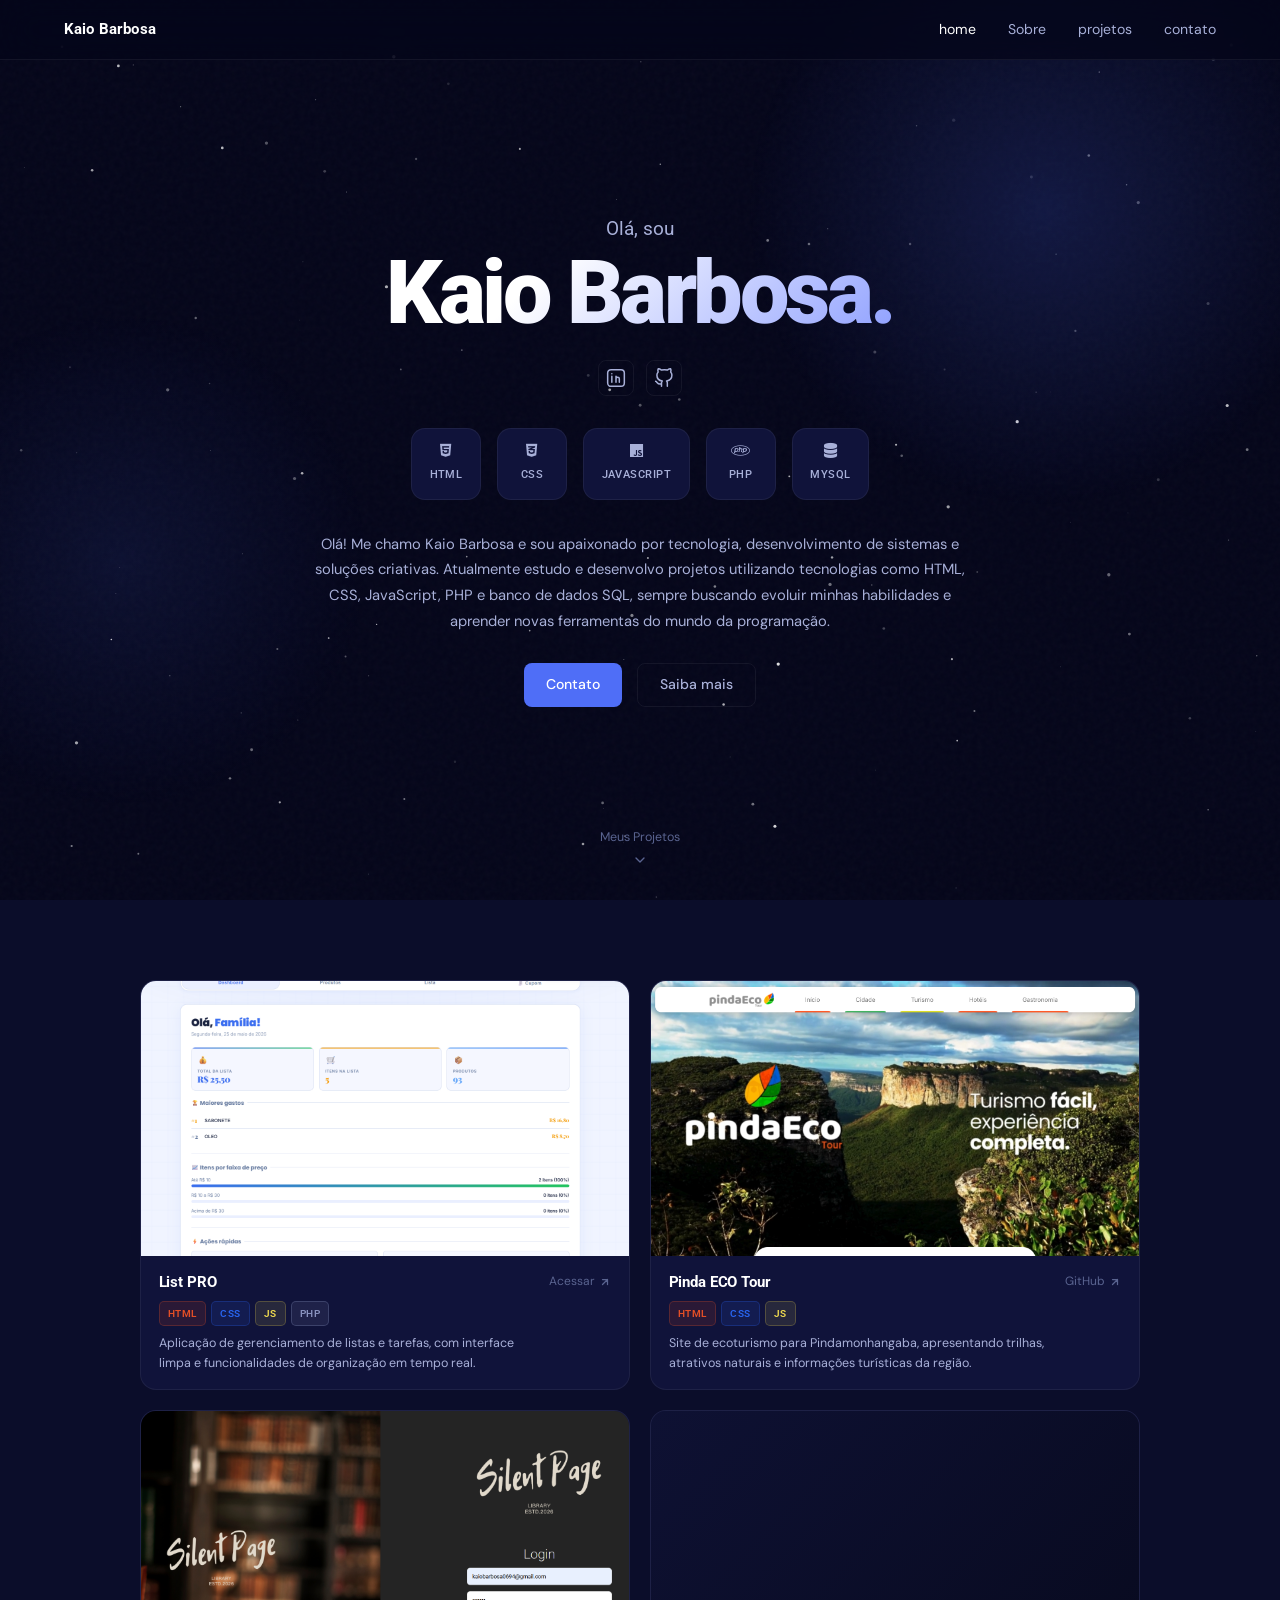
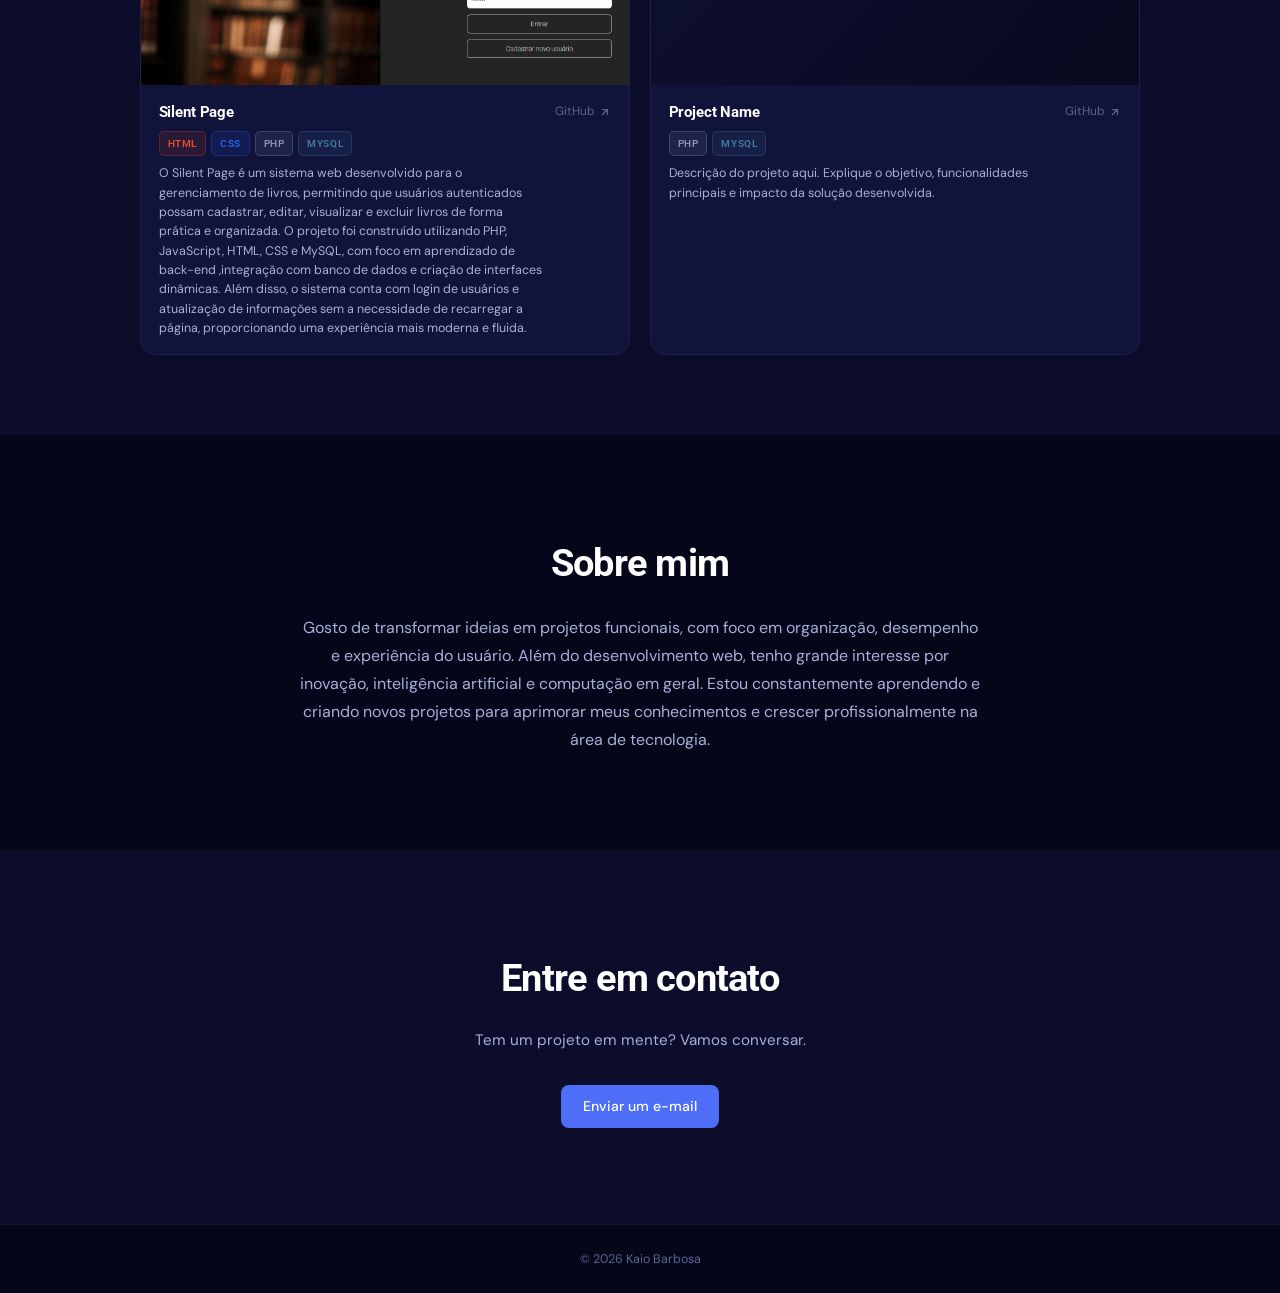
==== commit 28b6b27f: "teste" ====
--- a/index.html
+++ b/index.html
@@ -229,7 +229,7 @@
                 cadastrar, editar, visualizar e excluir livros de forma prática
                 e organizada. O projeto foi construído utilizando PHP,
                 JavaScript, HTML, CSS e MySQL, com foco em aprendizado de
-                back-end, integração com banco de dados e criação de interfaces
+                back-end ,integração com banco de dados e criação de interfaces
                 dinâmicas. Além disso, o sistema conta com login de usuários e
                 atualização de informações sem a necessidade de recarregar a
                 página, proporcionando uma experiência mais moderna e fluida.
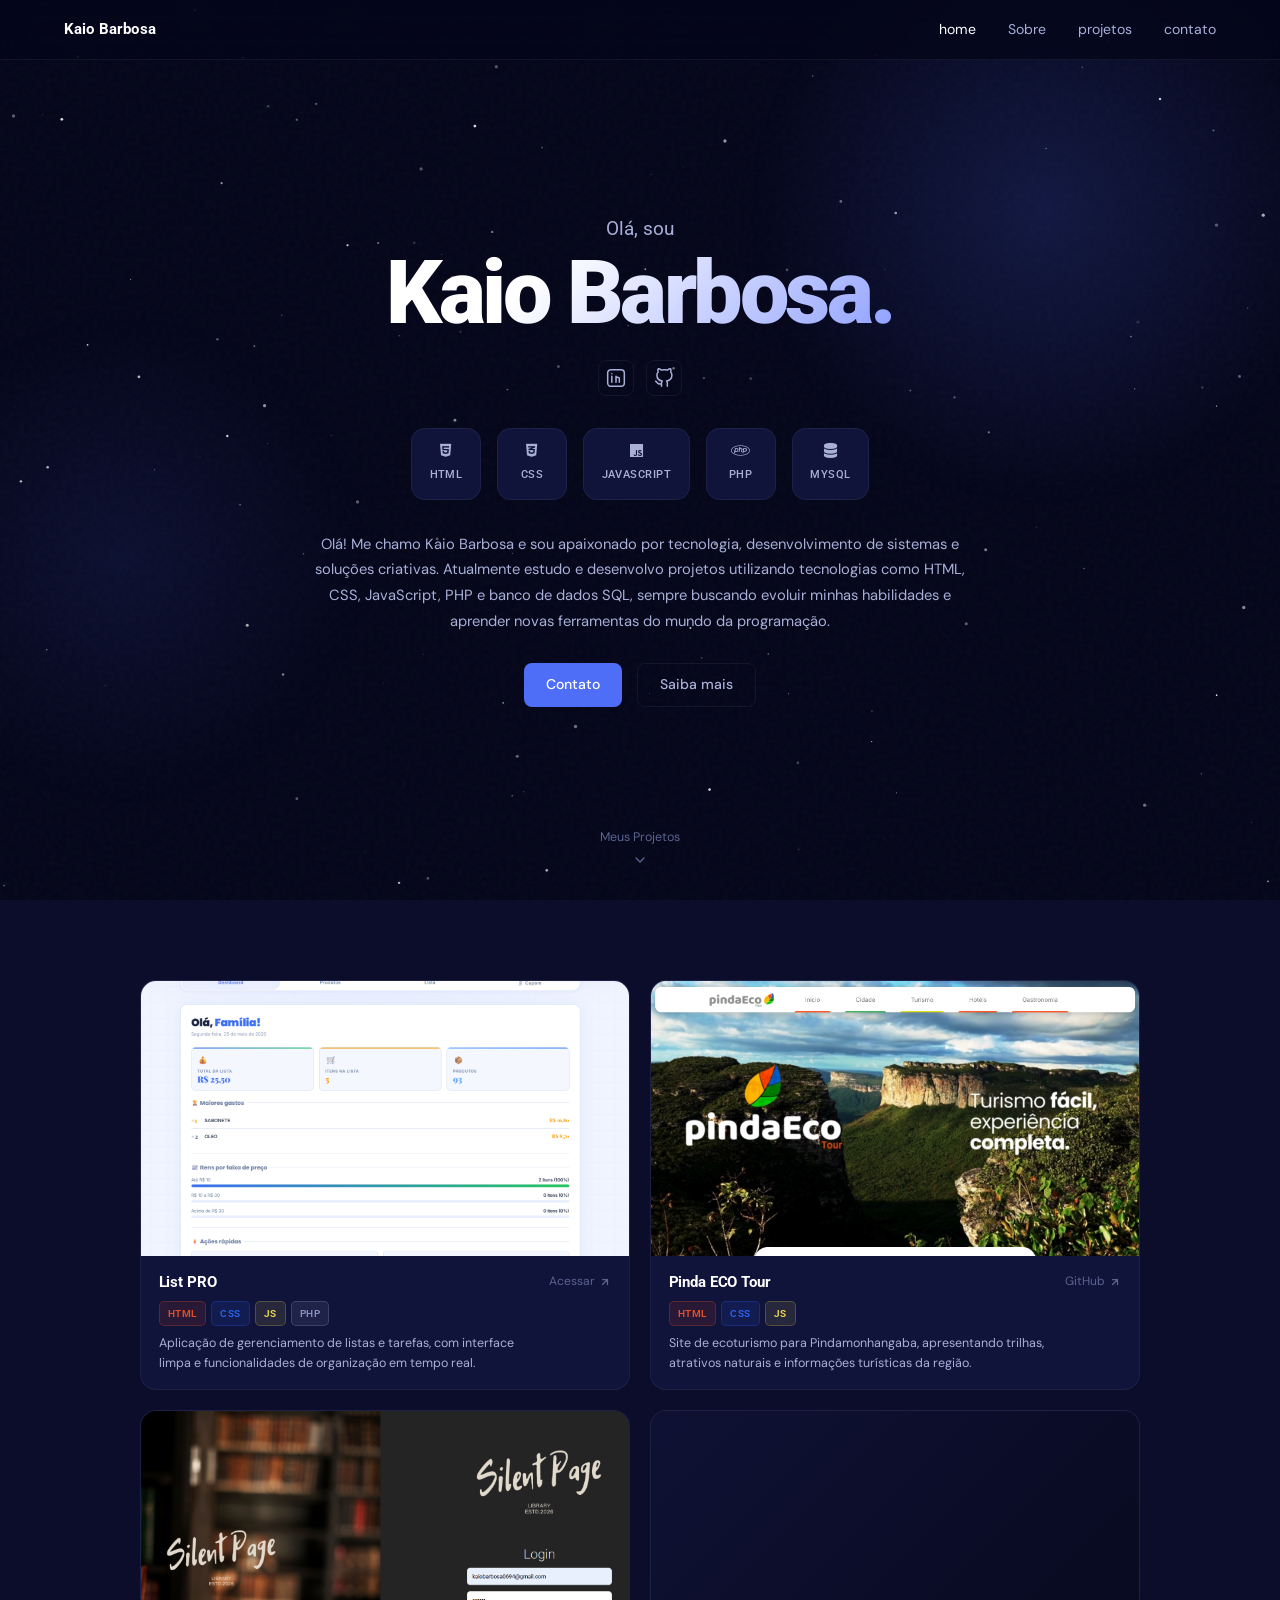
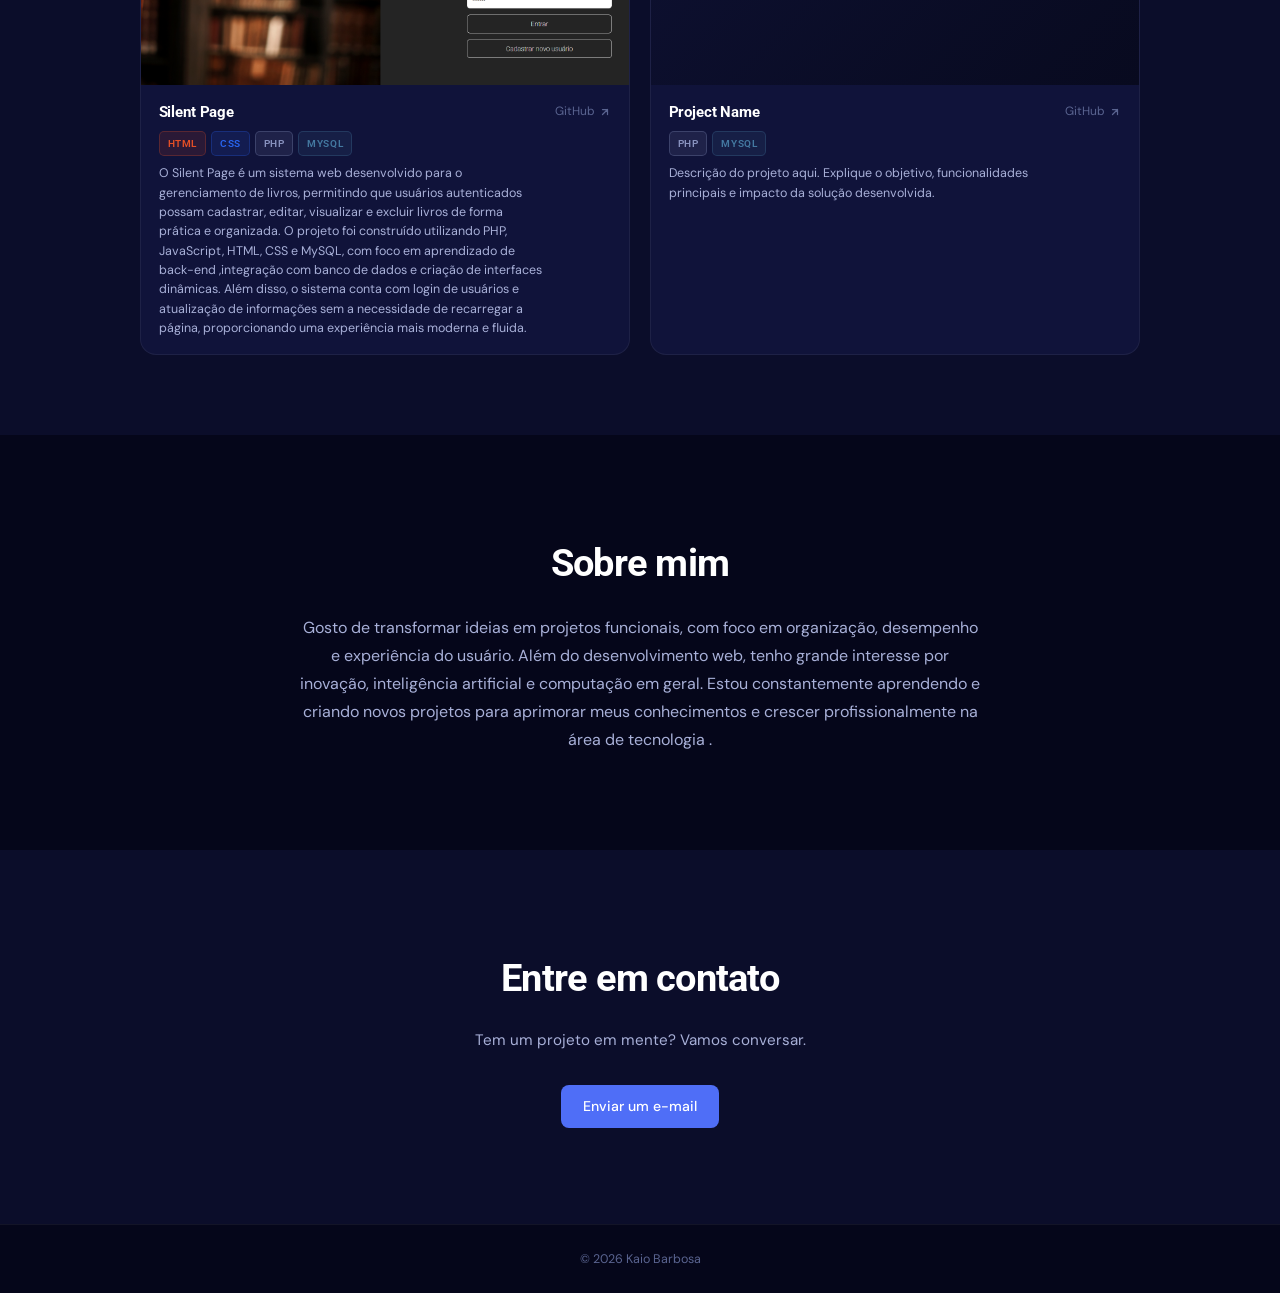
==== commit e938da24: "teste" ====
--- a/index.html
+++ b/index.html
@@ -297,7 +297,7 @@
           desenvolvimento web, tenho grande interesse por inovação, inteligência
           artificial e computação em geral. Estou constantemente aprendendo e
           criando novos projetos para aprimorar meus conhecimentos e crescer
-          profissionalmente na área de tecnologia.
+          profissionalmente na área de tecnologia .
         </p>
       </div>
     </section>
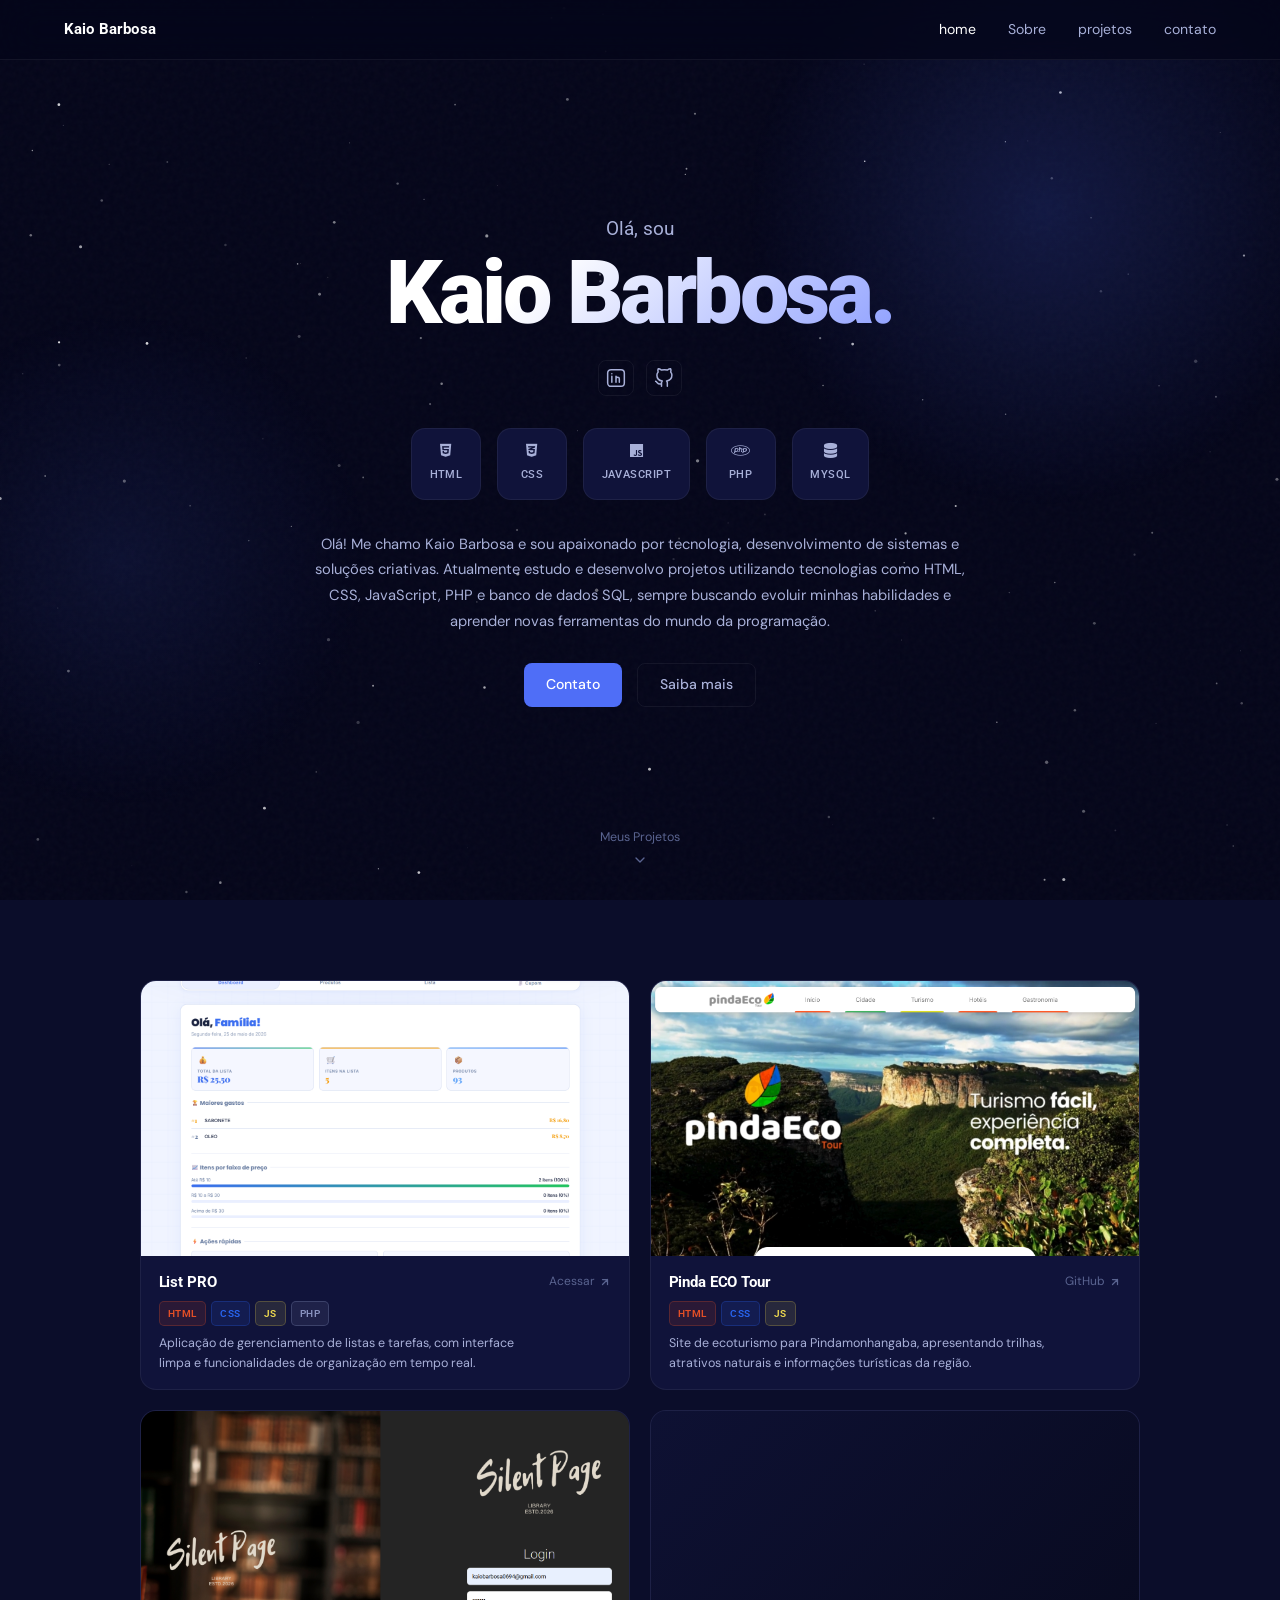
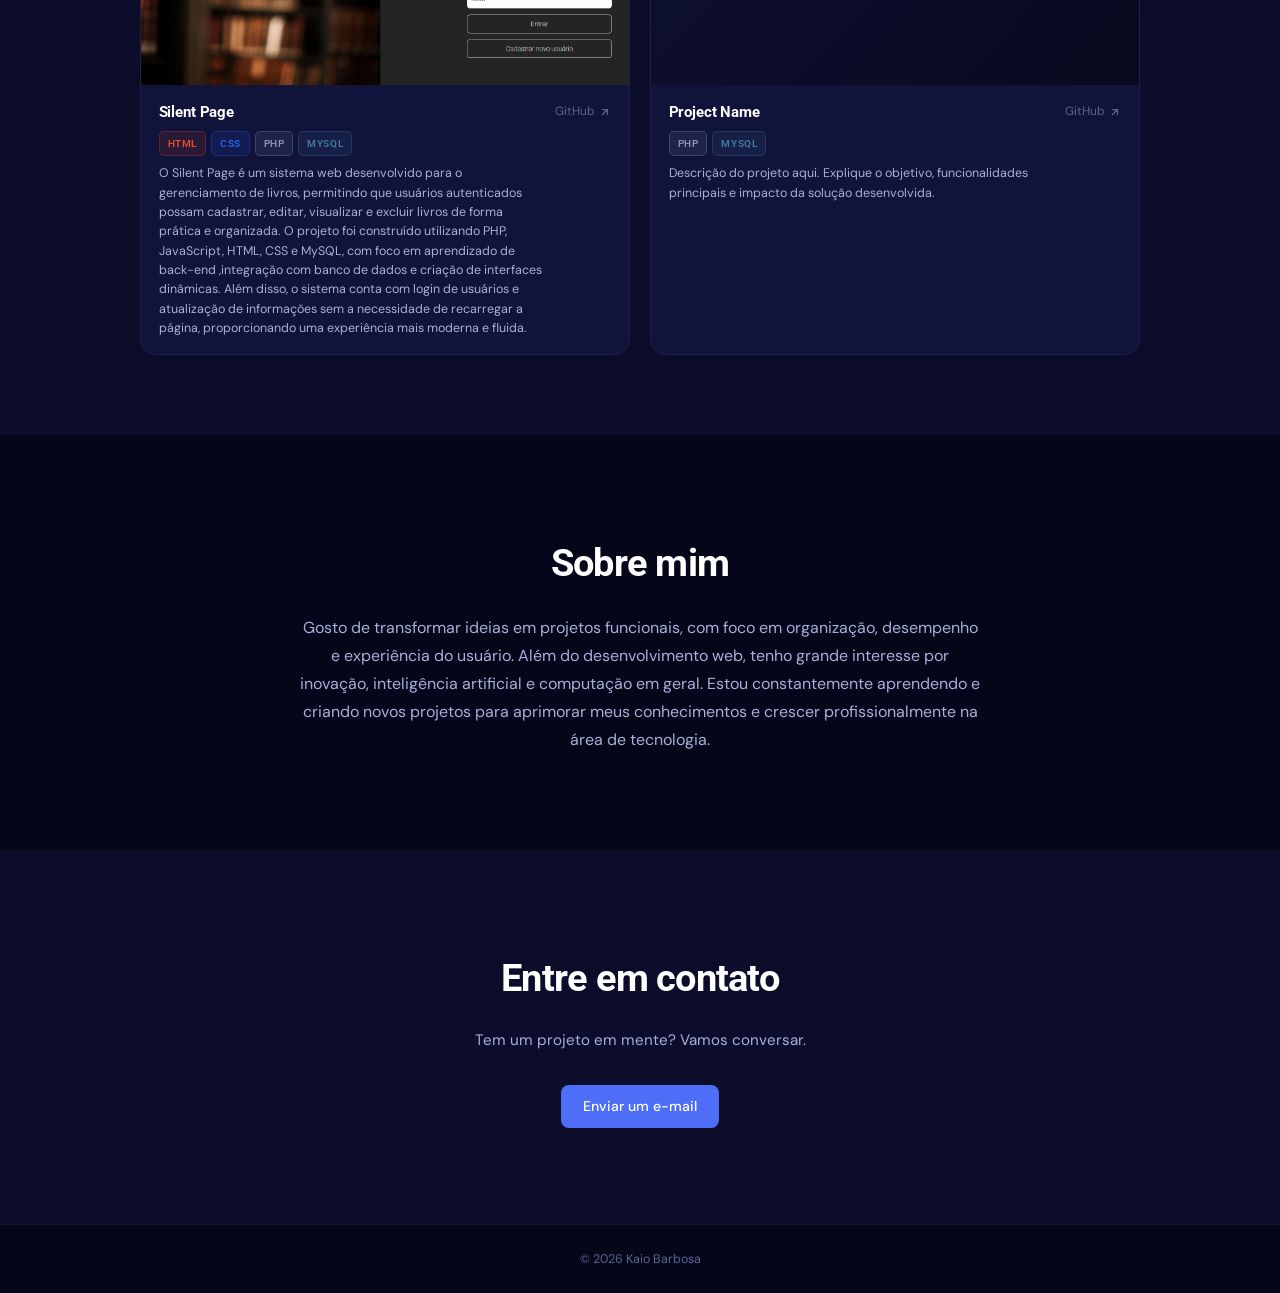
==== commit 18fdb749: "vai desgraça" ====
--- a/index.html
+++ b/index.html
@@ -297,7 +297,7 @@
           desenvolvimento web, tenho grande interesse por inovação, inteligência
           artificial e computação em geral. Estou constantemente aprendendo e
           criando novos projetos para aprimorar meus conhecimentos e crescer
-          profissionalmente na área de tecnologia .
+          profissionalmente na área de tecnologia.
         </p>
       </div>
     </section>
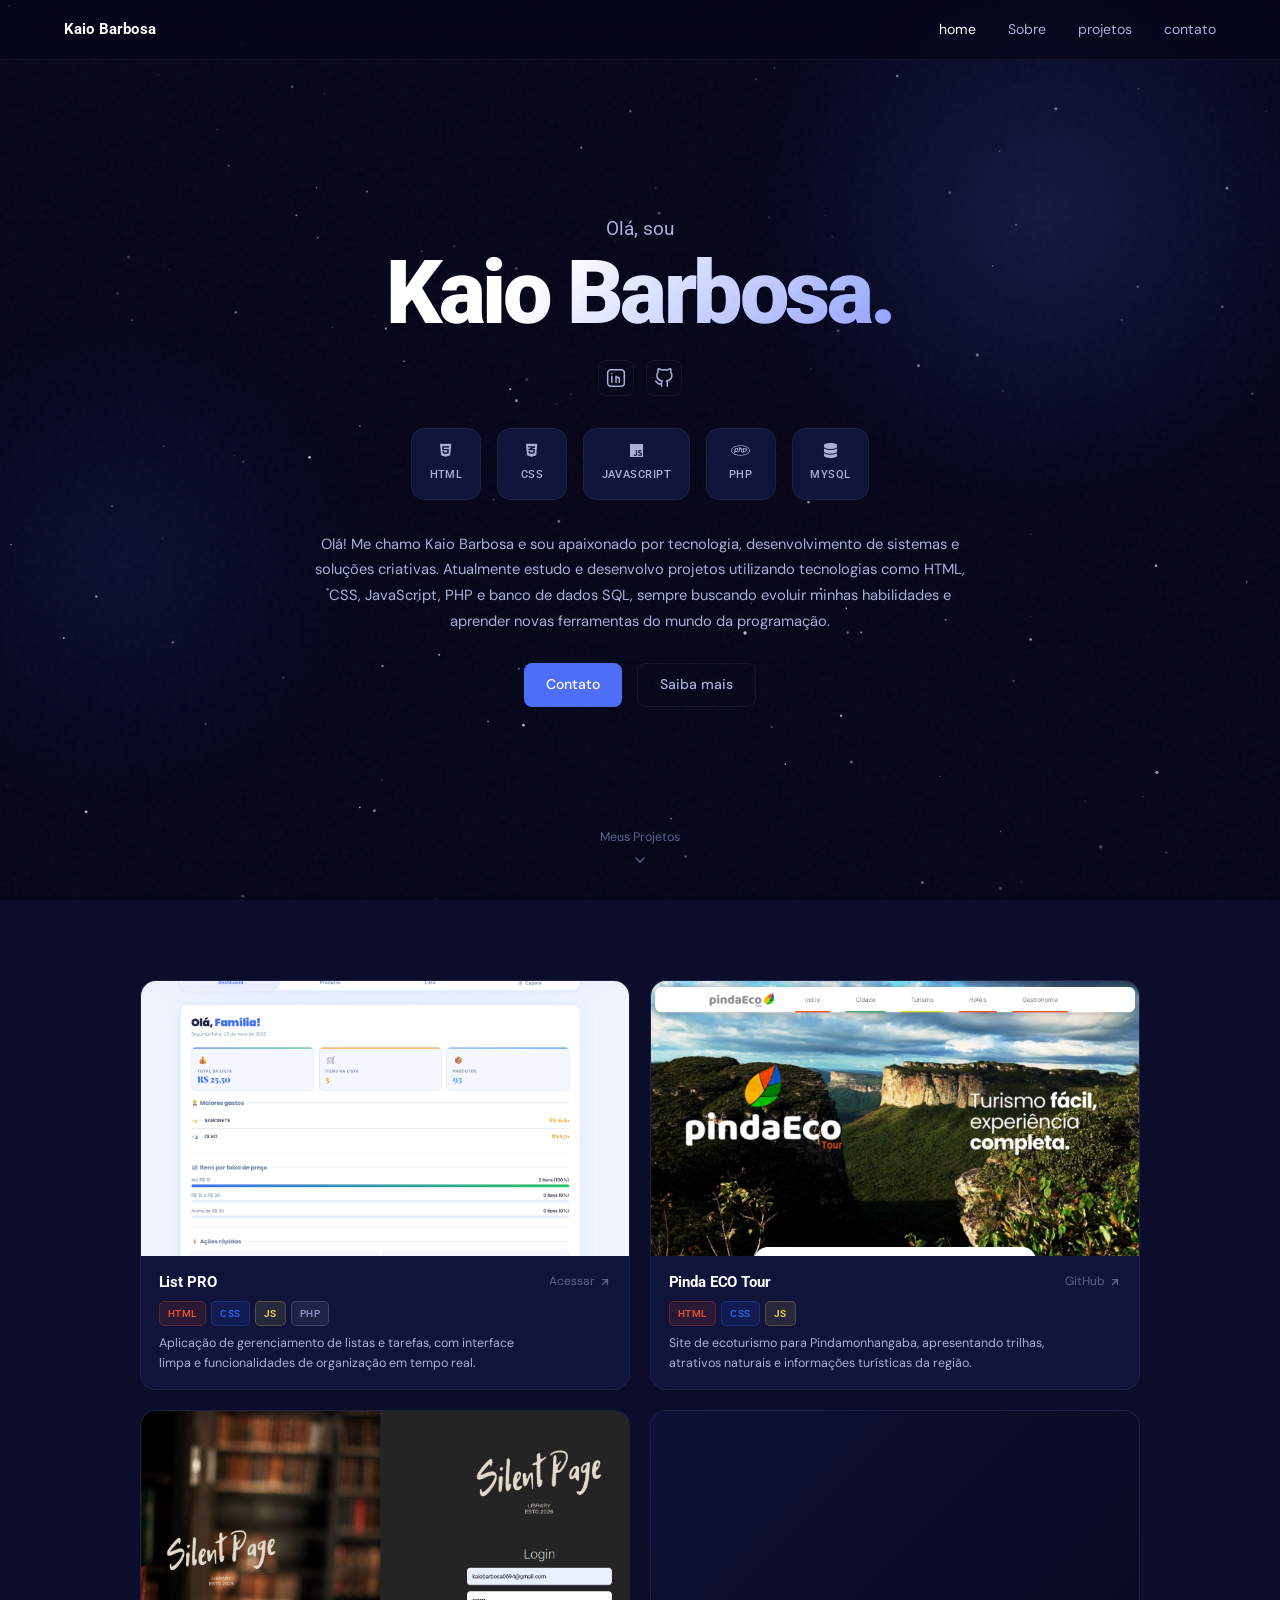
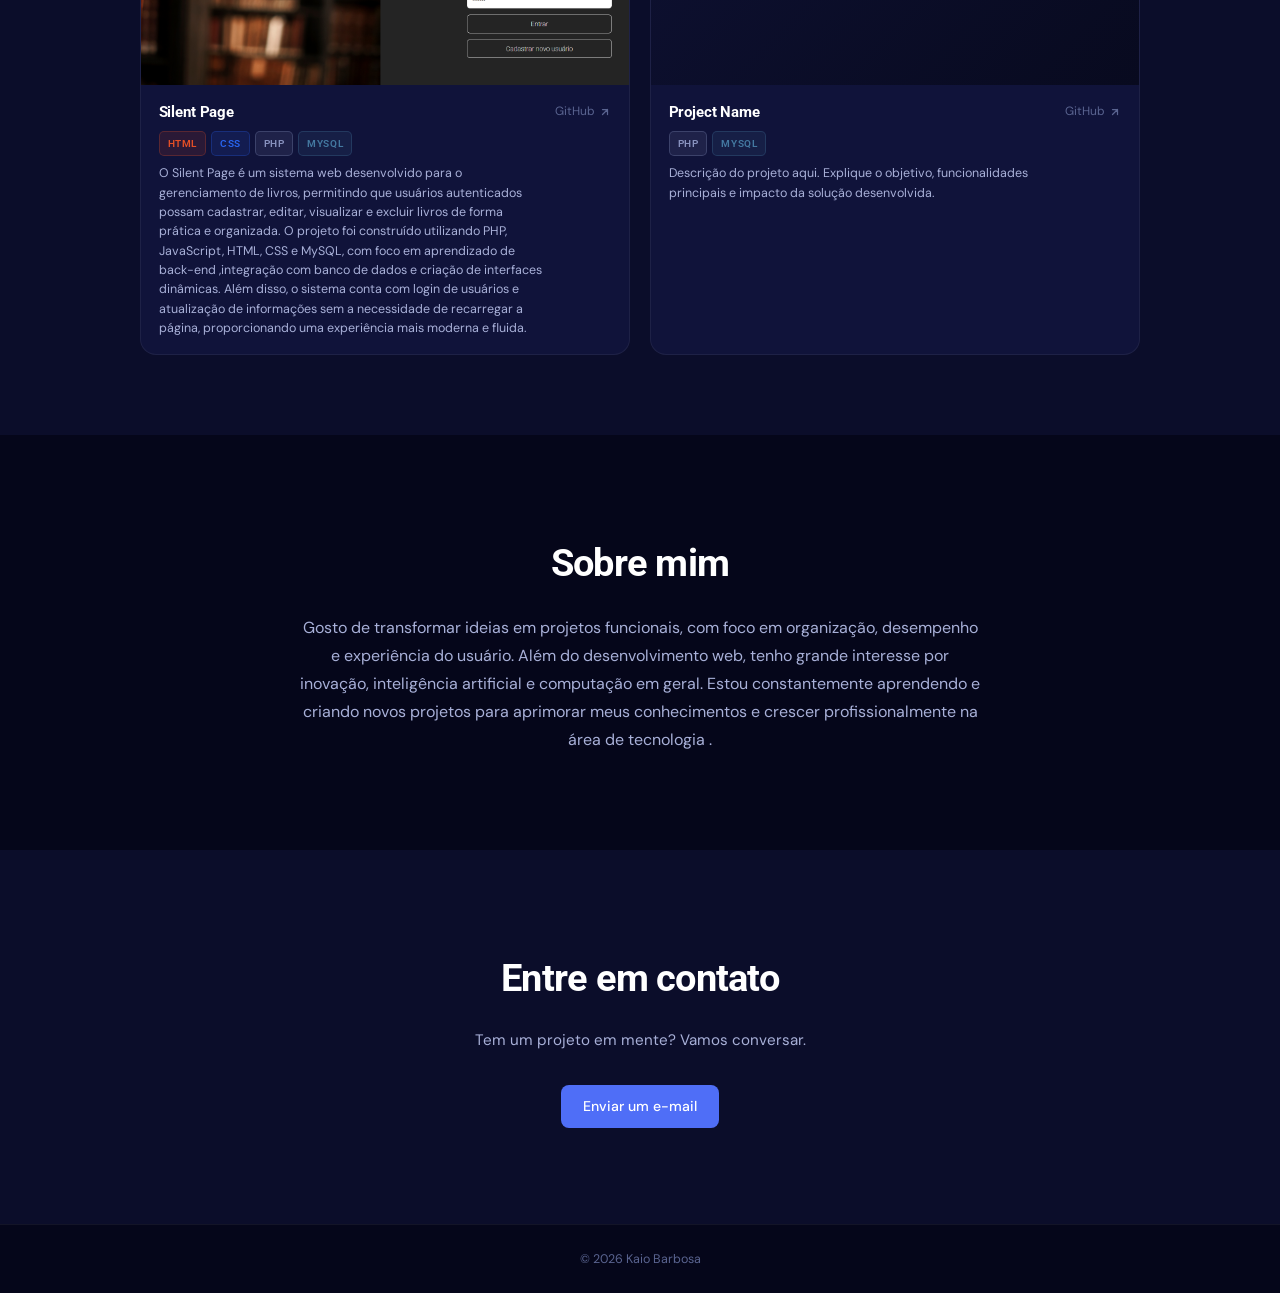
==== commit 5b676a3d: "kaio" ====
--- a/index.html
+++ b/index.html
@@ -297,7 +297,7 @@
           desenvolvimento web, tenho grande interesse por inovação, inteligência
           artificial e computação em geral. Estou constantemente aprendendo e
           criando novos projetos para aprimorar meus conhecimentos e crescer
-          profissionalmente na área de tecnologia.
+          profissionalmente na área de tecnologia .
         </p>
       </div>
     </section>
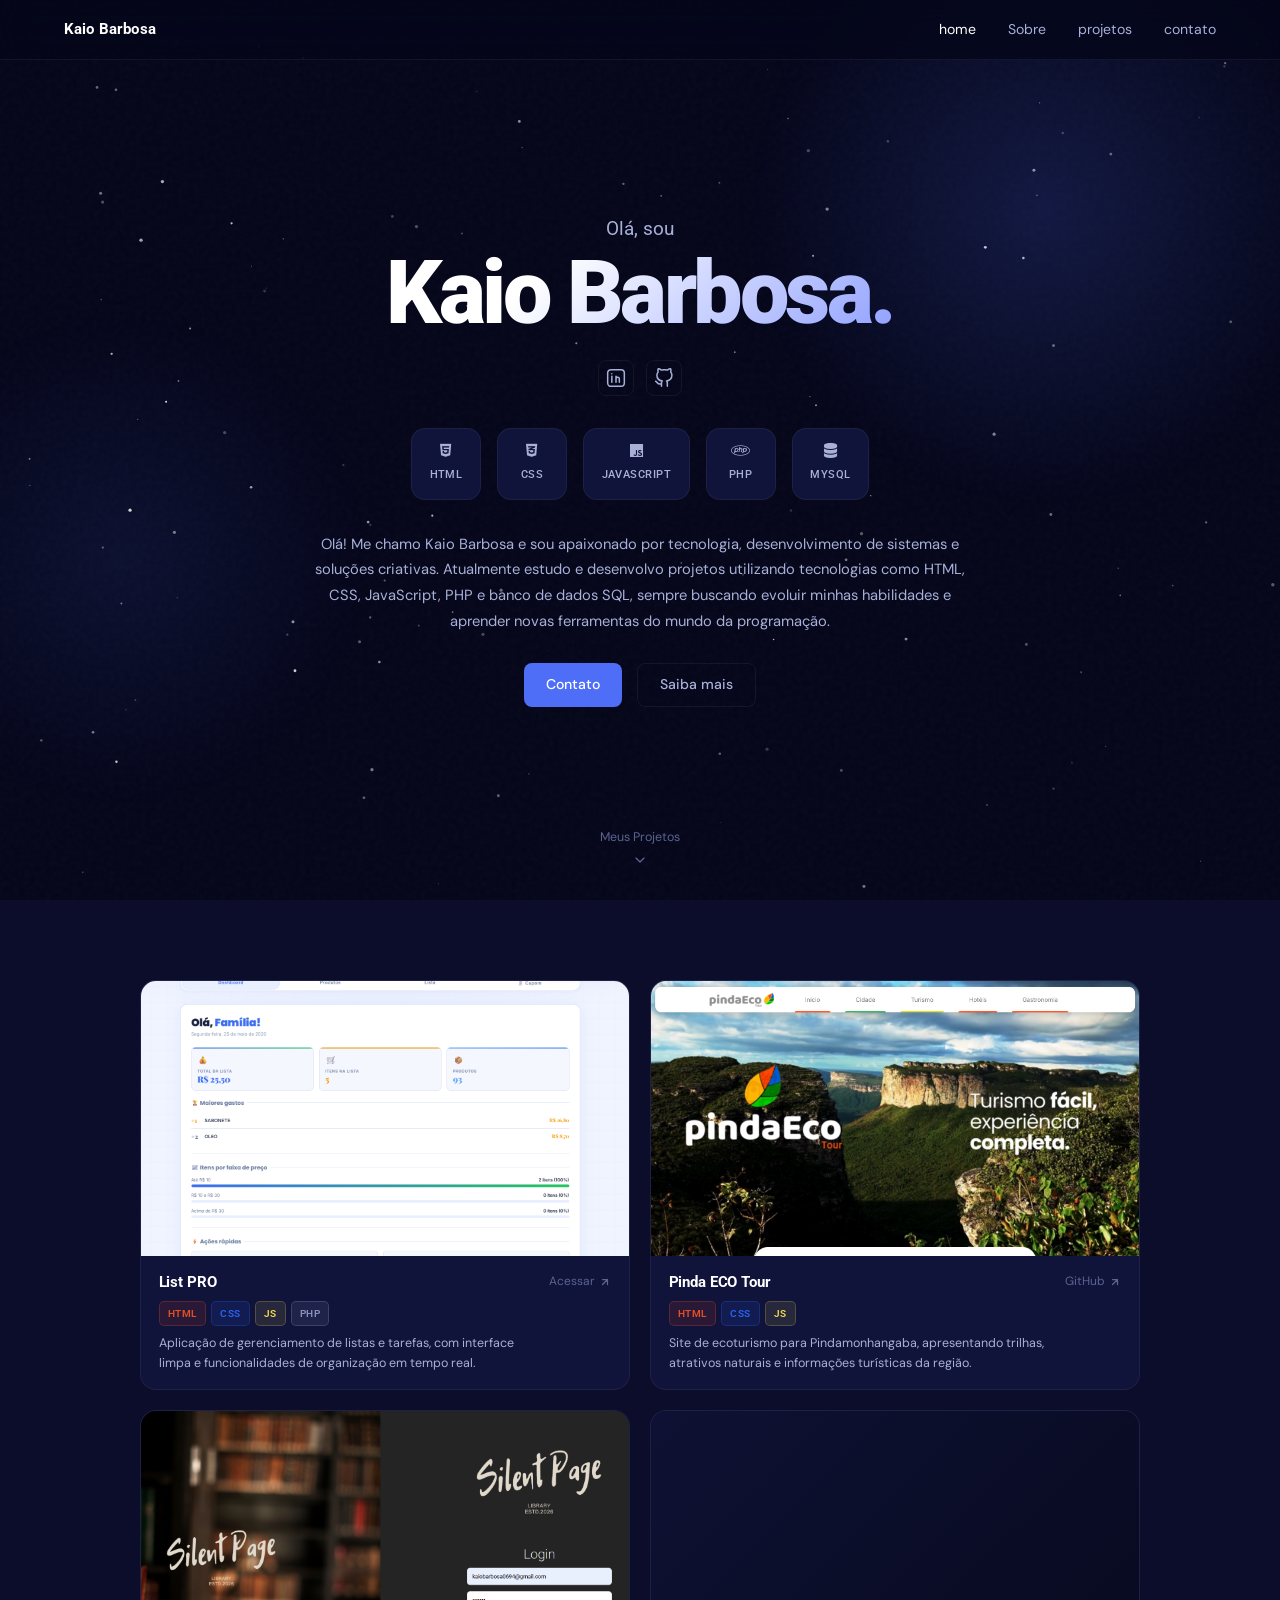
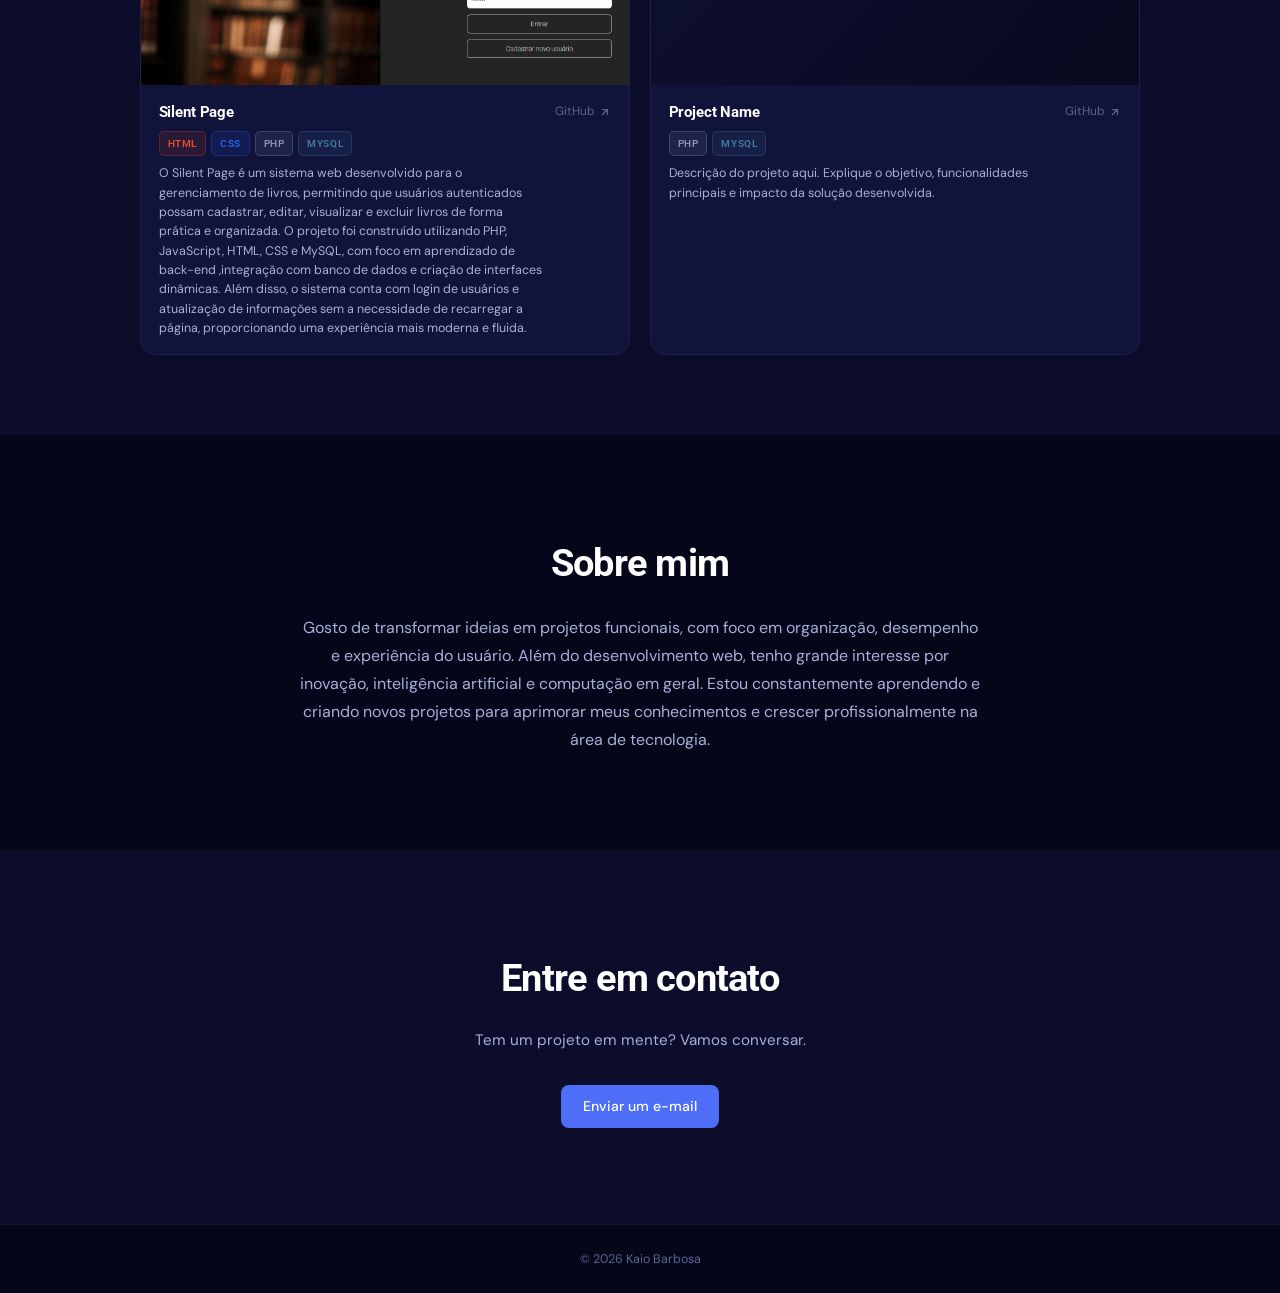
==== commit 4c58a8b8: "teste" ====
--- a/index.html
+++ b/index.html
@@ -297,7 +297,7 @@
           desenvolvimento web, tenho grande interesse por inovação, inteligência
           artificial e computação em geral. Estou constantemente aprendendo e
           criando novos projetos para aprimorar meus conhecimentos e crescer
-          profissionalmente na área de tecnologia .
+          profissionalmente na área de tecnologia.
         </p>
       </div>
     </section>
